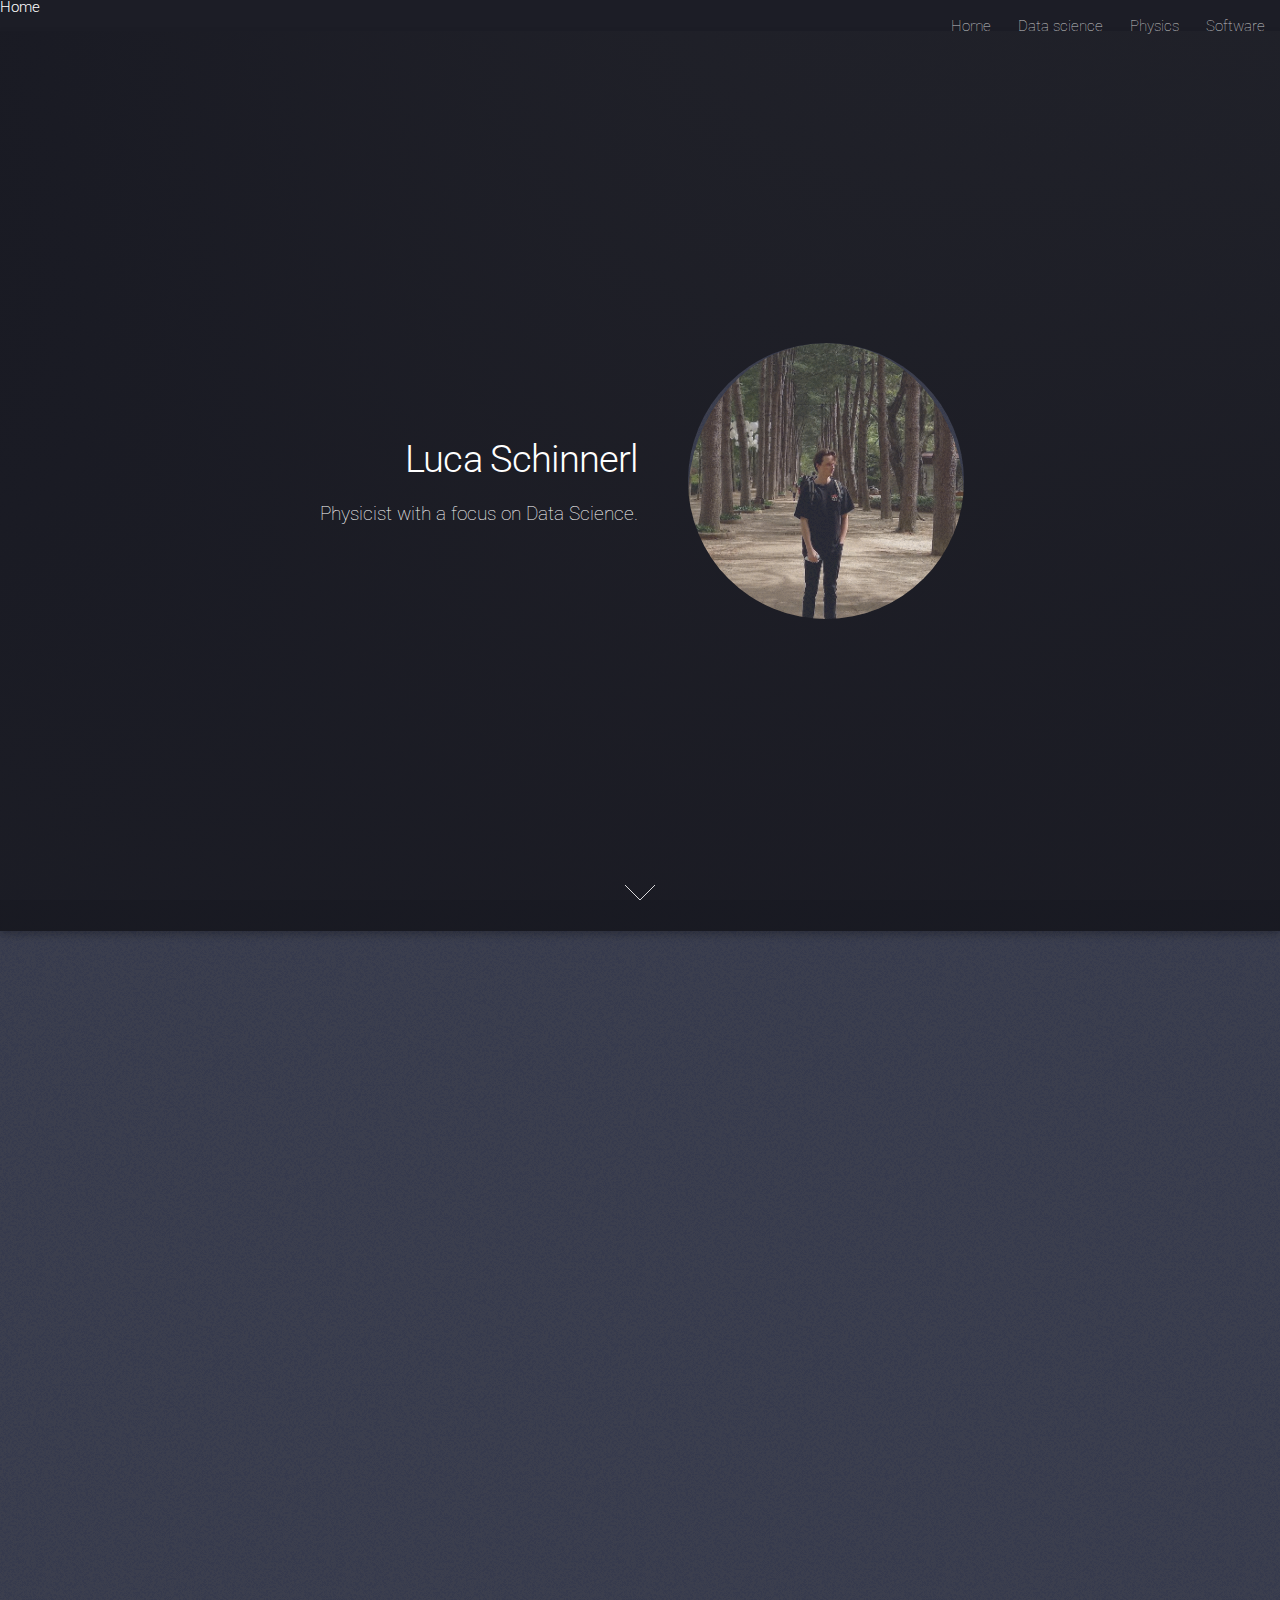
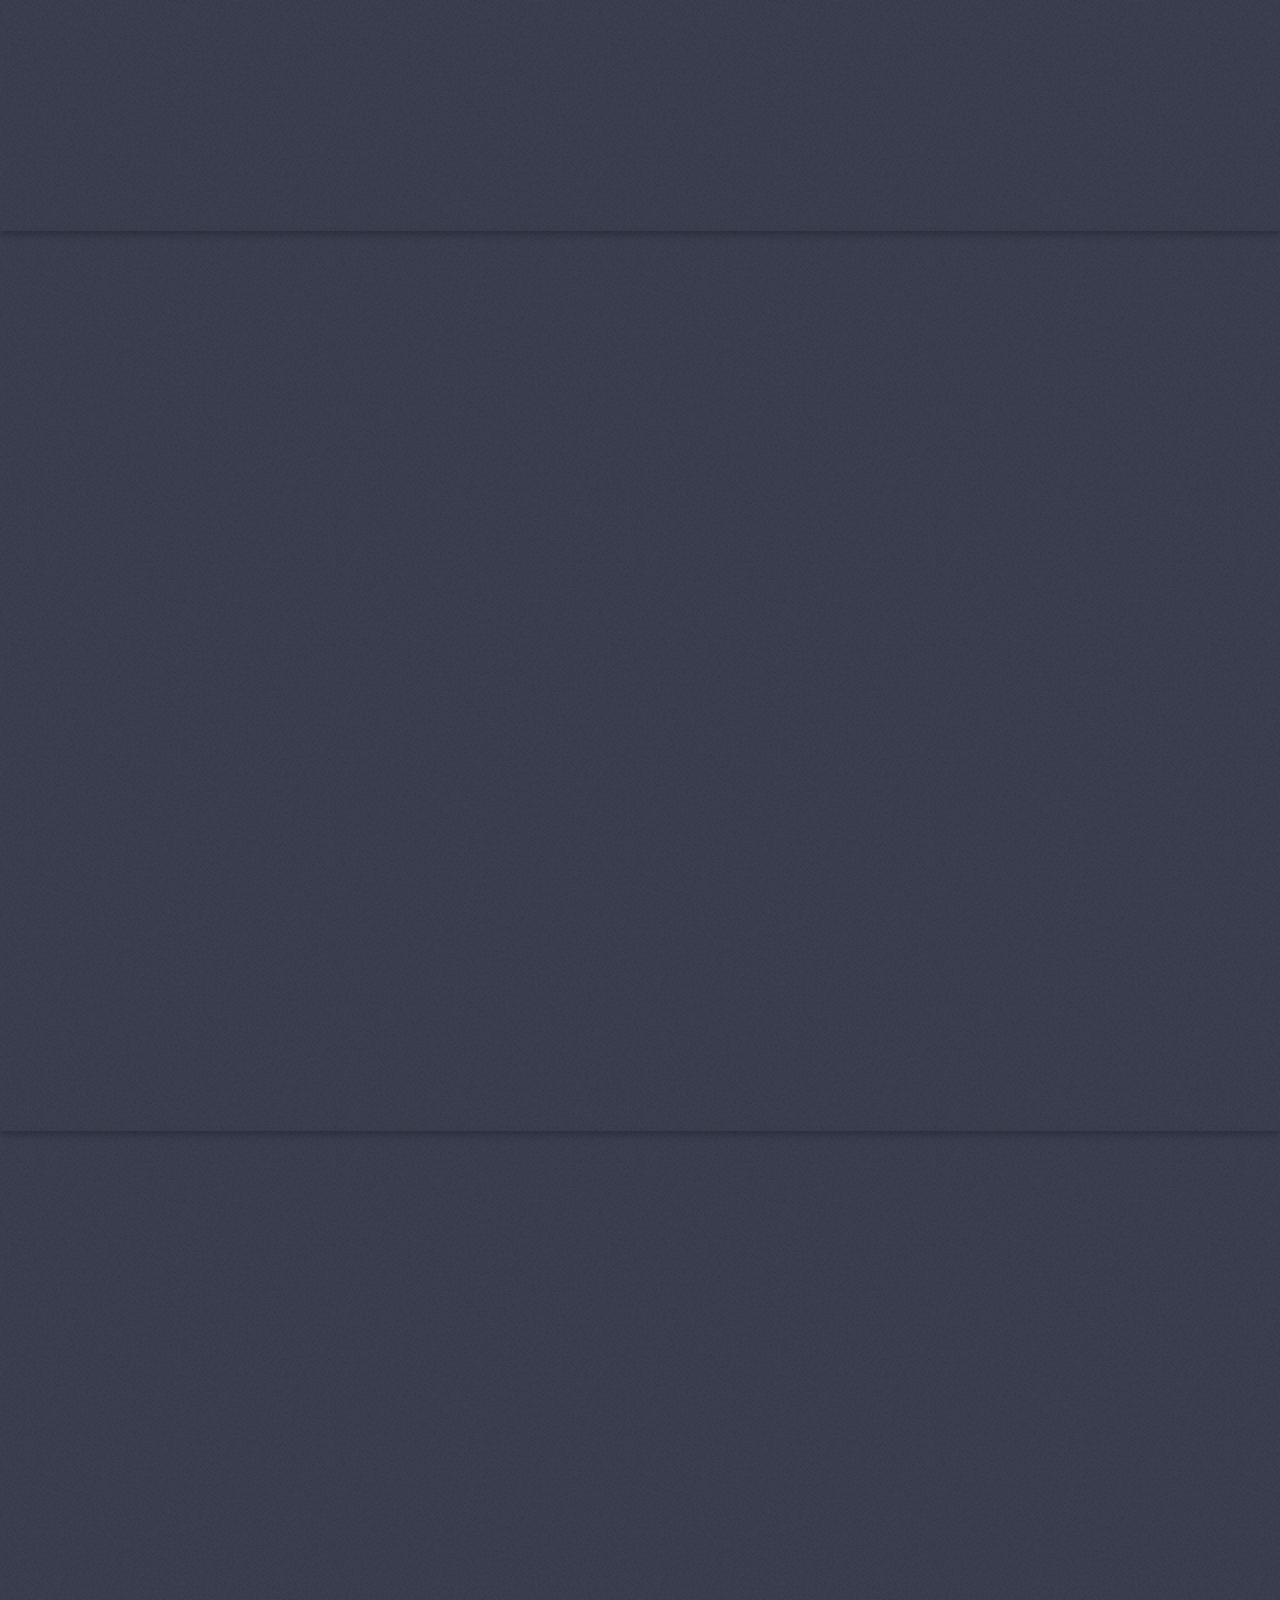
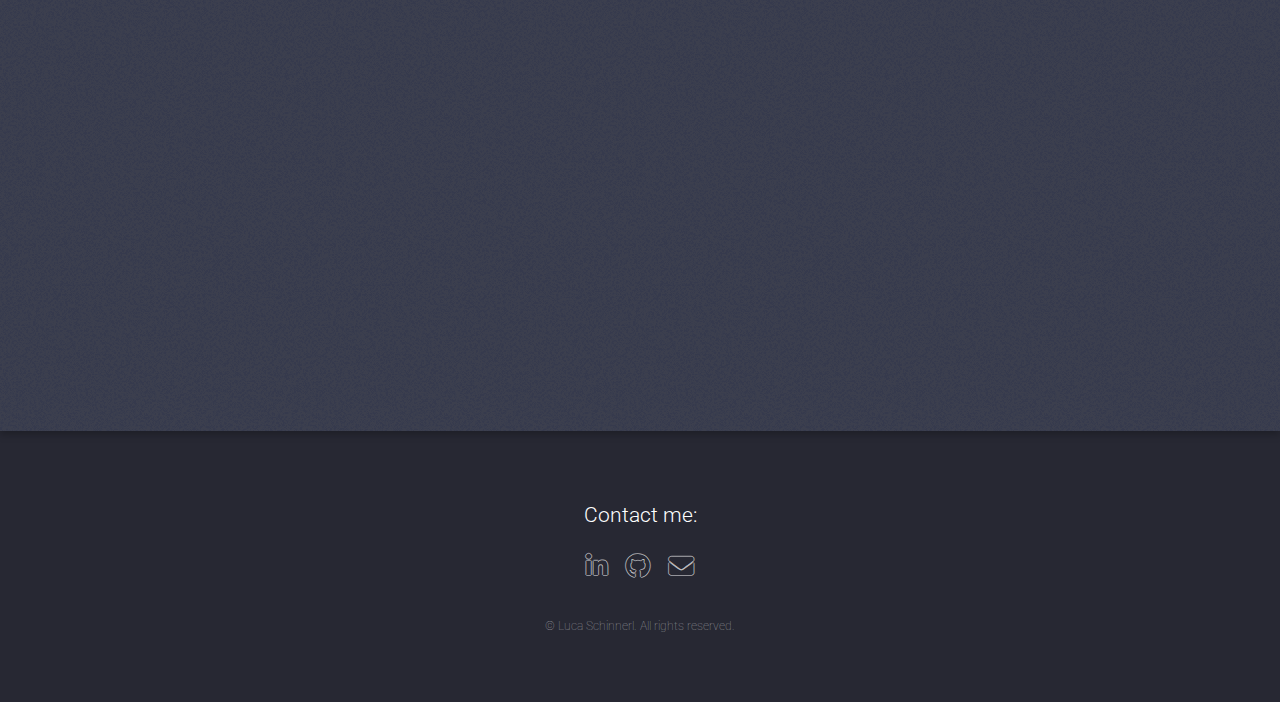
==== index.html @ 98d1851f "deletet form" ====
<!DOCTYPE HTML>
<!--
	Landed by HTML5 UP
	html5up.net | @ajlkn
	Free for personal and commercial use under the CCA 3.0 license (html5up.net/license)
-->
<html>
	<head>
		<title>Luca Schinnerl</title>
		<meta charset="utf-8" />
		<meta name="viewport" content="width=device-width, initial-scale=1, user-scalable=no" />
		<link rel="stylesheet" href="assets/css/main.css" />
		<noscript><link rel="stylesheet" href="assets/css/noscript.css" /></noscript>
		<link rel="icon" href="images/tablogo.png">
		<h1><a href="#" id="logo">Home</a></h1>
	</head>
	<body class="is-preload landing">
		<div id="page-wrapper">

			<!-- Header -->
				<header id="header">
					<nav id="nav">
						<ul>
							<li><a href="index.html">Home</a></li>
							<li><a href="datascience.html">Data science</a></li>
							<li><a href="Physics.html">Physics</a></li>
							<li><a href="Software.html">Software</a></li>


						</ul>
					</nav>
				</header>

			<!-- Banner -->
				<section id="banner">
					<div class="content">
						<header>
							<h2>Luca Schinnerl</h2>
							<p>Physicist with a focus on Data Science.</p>
						</header>
						<span class="image"><img src="images/pic01.jpg" alt="" /></span>
					</div>
					<a href="#one" class="goto-next scrolly">Next</a>
				</section>

			<!-- One -->
				<section id="one" class="spotlight style1 bottom">
					<span class="image fit main"><img src="images/pic02.jpg" alt="" /></span>
					<div class="content">
						<div class="container">
							<div class="row">
								<div class="col-4 col-12-medium">
									<header>
										<h2>Data science</h2>
										<p>Projects completed in data science and data analysis</p>
										
										<ul class="actions">
										<li><a href="datascience.html" class="button">Learn More</a></li>
										</ul>
									</header>
								</div>
								<div class="col-4 col-12-medium">
									<p>My interested in data science began in my final year of my bachelors degree.
										Through the Erasmus+ scholarshop I had the opportunity to visit the Catholic University of Leuven. Here I was introduced to Monte Carlo Simulations and its applications to statistical physics.
										Additionally, I studied applications of machine learning to solve equations in quantum many body problems.
										I deepened my knowledge in the application of artificall intellgence in the insurance sector while working for KPMG.



									</p>
								</div>
								<div class="col-4 col-12-medium">
									<p>
										I am currently studying as a graduate student in physics. Data science is a major part of my research. 
										Here I have explored applications of machine learning in fundamental physics.
										Through the LMUexchange scholarship I studied data science and analytics in South Korea, with a focus on deep learning.
										Finally, I am currently working on my thesis at the Belle II experiment, a particle physics experiment designed to study the properties of B mesons. 
										Here I employ machine learning techniques to find ultra rare events.

									</p>
									
								</div>
							</div>
						</div>
					</div>
					<a href="#two" class="goto-next scrolly">Next</a>
				</section>

			<!-- Two -->
				<section id="two" class="spotlight style2 right">
					<span class="image fit main"><img src="images/pic03.jpg" alt="" /></span>
					<div class="content">
						<header>
							<h2>Physics</h2>
							<p>Knowledge and specialisations</p>
						</header>
						<ul class="actions">
							<li><a href="Physics.html" class="button">Learn More</a></li>
						</ul>
							<p>
								I started studying physics in 2016. Only in my third year I was able to specialise in theoretical 
								
								and computatoinal physics. 
								
								For my bachelors thesis I completed some research in Quantum Field Theory. 
								This gave me a good foundation to specialise in particale physics in my graduate studies. 
								Currently I am investigating events that were measured at the Belle II experiment that might lead to new physics beyond 
								the established standard model of today.

							</p>

					</div>
					<a href="#three" class="goto-next scrolly">Next</a>
				</section>

			<!-- Three -->
				<section id="three" class="spotlight style3 left">
					<span class="image fit main bottom"><img src="images/pic04.jpg" alt="" /></span>
					<div class="content">
						<header>
							<h2>Software development</h2>
							<p>Some small software projects.</p>
						</header>
						<ul class="actions">
							<li><a href="#" class="button">Learn More</a></li>
						</ul>
						<p>
						Living in Korea, both of my roomates were computer science students. 
						Talking to them about their experiences, I understood how important it is to be able to program in multiple different languages
						and that there are major benefits in understanding how exactly these work. 
						To help me better make sense of this, I decided to complete a few smaller projects in with a variety of programming languages.
						I have also switched from using Mac OS as my main operating system to Arch Linux. 
						This helped a tremendous amount in giving me a picture of how a operating systems actually works.
						</p>

					</div>
					<a href="#four" class="goto-next scrolly">Next</a>
				</section>

	

			<!-- Footer -->
				<footer id="footer">
					<h3>Contact me:</h3>
					<ul class="icons">
						<li><a href="https://www.linkedin.com/in/luca-schinnerl" class="icon brands alt fa-linkedin-in"><span class="label">LinkedIn</span></a></li>
						<li><a href="https://github.com/LucaSchinnerl" class="icon brands alt fa-github"><span class="label">GitHub</span></a></li>
						<li><a href="mailto:schinnerl.luca@gmail.com" class="icon solid alt fa-envelope"><span class="label">Email</span></a></li>
					</ul>
					<ul class="copyright">
						<li>&copy; Luca Schinnerl. All rights reserved.</li>
					</ul>
				</footer>

		</div>

		<!-- Scripts -->
			<script src="assets/js/jquery.min.js"></script>
			<script src="assets/js/jquery.scrolly.min.js"></script>
			<script src="assets/js/jquery.dropotron.min.js"></script>
			<script src="assets/js/jquery.scrollex.min.js"></script>
			<script src="assets/js/browser.min.js"></script>
			<script src="assets/js/breakpoints.min.js"></script>
			<script src="assets/js/util.js"></script>
			<script src="assets/js/main.js"></script>

	</body>
</html>
---- assets/css/main.css ----
@import url("fontawesome-all.min.css");
@import url("https://fonts.googleapis.com/css?family=Roboto:100,300,100italic,300italic");

/*
	Landed by HTML5 UP
	html5up.net | @ajlkn
	Free for personal and commercial use under the CCA 3.0 license (html5up.net/license)
*/

html, body, div, span, applet, object,
iframe, h1, h2, h3, h4, h5, h6, p, blockquote,
pre, a, abbr, acronym, address, big, cite,
code, del, dfn, em, img, ins, kbd, q, s, samp,
small, strike, strong, sub, sup, tt, var, b,
u, i, center, dl, dt, dd, ol, ul, li, fieldset,
form, label, legend, table, caption, tbody,
tfoot, thead, tr, th, td, article, aside,
canvas, details, embed, figure, figcaption,
footer, header, hgroup, menu, nav, output, ruby,
section, summary, time, mark, audio, video {
	margin: 0;
	padding: 0;
	border: 0;
	font-size: 100%;
	font: inherit;
	vertical-align: baseline;}

article, aside, details, figcaption, figure,
footer, header, hgroup, menu, nav, section {
	display: block;}

body {
	line-height: 1;
}

ol, ul {
	list-style: none;
}

blockquote, q {
	quotes: none;
}

	blockquote:before, blockquote:after, q:before, q:after {
		content: '';
		content: none;
	}

table {
	border-collapse: collapse;
	border-spacing: 0;
}

body {
	-webkit-text-size-adjust: none;
}

mark {
	background-color: transparent;
	color: inherit;
}

input::-moz-focus-inner {
	border: 0;
	padding: 0;
}

input, select, textarea {
	-moz-appearance: none;
	-webkit-appearance: none;
	-ms-appearance: none;
	appearance: none;
}

/* Basic */

	html {
		box-sizing: border-box;
	}

	*, *:before, *:after {
		box-sizing: inherit;
	}

	html, body {
		background: #1c1d26;
	}

	body.is-preload *, body.is-preload *:before, body.is-preload *:after {
		-moz-animation: none !important;
		-webkit-animation: none !important;
		-ms-animation: none !important;
		animation: none !important;
		-moz-transition: none !important;
		-webkit-transition: none !important;
		-ms-transition: none !important;
		transition: none !important;
	}

	body, input, select, textarea {
		color: rgba(255, 255, 255, 0.75);
		font-family: "Roboto", Helvetica, sans-serif;
		font-size: 15pt;
		font-weight: 100;
		line-height: 1.75em;
	}

	a {
		-moz-transition: border-color 0.2s ease-in-out, color 0.2s ease-in-out;
		-webkit-transition: border-color 0.2s ease-in-out, color 0.2s ease-in-out;
		-ms-transition: border-color 0.2s ease-in-out, color 0.2s ease-in-out;
		transition: border-color 0.2s ease-in-out, color 0.2s ease-in-out;
		border-bottom: dotted 1px;
		color: #e44c65;
		text-decoration: none;
	}

		a:hover {
			color: #e44c65 !important;
			border-bottom-color: transparent;
		}

	strong, b {
		color: #ffffff;
		font-weight: 300;
	}

	em, i {
		font-style: italic;
	}

	p {
		margin: 0 0 2em 0;
	}

	h1, h2, h3, h4, h5, h6 {
		color: #ffffff;
		font-weight: 300;
		line-height: 1em;
		margin: 0 0 1em 0;
	}

		h1 a, h2 a, h3 a, h4 a, h5 a, h6 a {
			color: inherit;
			border: 0;
		}

	h2 {
		font-size: 2em;
		line-height: 1.5em;
		letter-spacing: -0.025em;
	}

	h3 {
		font-size: 1.35em;
		line-height: 1.5em;
	}

	h4 {
		font-size: 1.1em;
		line-height: 1.5em;
	}

	h5 {
		font-size: 0.9em;
		line-height: 1.5em;
	}

	h6 {
		font-size: 0.7em;
		line-height: 1.5em;
	}

	sub {
		font-size: 0.8em;
		position: relative;
		top: 0.5em;
	}

	sup {
		font-size: 0.8em;
		position: relative;
		top: -0.5em;
	}

	hr {
		border: 0;
		border-bottom: solid 1px rgba(255, 255, 255, 0.3);
		margin: 3em 0;
	}

		hr.major {
			margin: 4em 0;
		}

	blockquote {
		border-left: solid 4px rgba(255, 255, 255, 0.3);
		font-style: italic;
		margin: 0 0 2em 0;
		padding: 0.5em 0 0.5em 2em;
	}

	code {
		background: rgba(255, 255, 255, 0.075);
		border-radius: 4px;
		font-family: "Courier New", monospace;
		font-size: 0.9em;
		margin: 0 0.25em;
		padding: 0.25em 0.65em;
	}

	pre {
		-webkit-overflow-scrolling: touch;
		font-family: "Courier New", monospace;
		font-size: 0.9em;
		margin: 0 0 2em 0;
	}

		pre code {
			display: block;
			line-height: 1.75em;
			padding: 1em 1.5em;
			overflow-x: auto;
		}

	.align-left {
		text-align: left;
	}

	.align-center {
		text-align: center;
	}

	.align-right {
		text-align: right;
	}

/* Loader */

	@-moz-keyframes spinner-show {
		0% {
			opacity: 0;
		}

		100% {
			opacity: 1;
		}
	}

	@-webkit-keyframes spinner-show {
		0% {
			opacity: 0;
		}

		100% {
			opacity: 1;
		}
	}

	@-ms-keyframes spinner-show {
		0% {
			opacity: 0;
		}

		100% {
			opacity: 1;
		}
	}

	@keyframes spinner-show {
		0% {
			opacity: 0;
		}

		100% {
			opacity: 1;
		}
	}

	@-moz-keyframes spinner-hide {
		0% {
			color: rgba(255, 255, 255, 0.15);
			z-index: 100001;
			-moz-transform: scale(1) rotate(0deg);
			-webkit-transform: scale(1) rotate(0deg);
			-ms-transform: scale(1) rotate(0deg);
			transform: scale(1) rotate(0deg);
		}

		99% {
			color: #1c1d26;
			z-index: 100001;
			-moz-transform: scale(0.5) rotate(360deg);
			-webkit-transform: scale(0.5) rotate(360deg);
			-ms-transform: scale(0.5) rotate(360deg);
			transform: scale(0.5) rotate(360deg);
		}

		100% {
			color: #1c1d26;
			z-index: -1;
			-moz-transform: scale(0.5) rotate(360deg);
			-webkit-transform: scale(0.5) rotate(360deg);
			-ms-transform: scale(0.5) rotate(360deg);
			transform: scale(0.5) rotate(360deg);
		}
	}

	@-webkit-keyframes spinner-hide {
		0% {
			color: rgba(255, 255, 255, 0.15);
			z-index: 100001;
			-moz-transform: scale(1) rotate(0deg);
			-webkit-transform: scale(1) rotate(0deg);
			-ms-transform: scale(1) rotate(0deg);
			transform: scale(1) rotate(0deg);
		}

		99% {
			color: #1c1d26;
			z-index: 100001;
			-moz-transform: scale(0.5) rotate(360deg);
			-webkit-transform: scale(0.5) rotate(360deg);
			-ms-transform: scale(0.5) rotate(360deg);
			transform: scale(0.5) rotate(360deg);
		}

		100% {
			color: #1c1d26;
			z-index: -1;
			-moz-transform: scale(0.5) rotate(360deg);
			-webkit-transform: scale(0.5) rotate(360deg);
			-ms-transform: scale(0.5) rotate(360deg);
			transform: scale(0.5) rotate(360deg);
		}
	}

	@-ms-keyframes spinner-hide {
		0% {
			color: rgba(255, 255, 255, 0.15);
			z-index: 100001;
			-moz-transform: scale(1) rotate(0deg);
			-webkit-transform: scale(1) rotate(0deg);
			-ms-transform: scale(1) rotate(0deg);
			transform: scale(1) rotate(0deg);
		}

		99% {
			color: #1c1d26;
			z-index: 100001;
			-moz-transform: scale(0.5) rotate(360deg);
			-webkit-transform: scale(0.5) rotate(360deg);
			-ms-transform: scale(0.5) rotate(360deg);
			transform: scale(0.5) rotate(360deg);
		}

		100% {
			color: #1c1d26;
			z-index: -1;
			-moz-transform: scale(0.5) rotate(360deg);
			-webkit-transform: scale(0.5) rotate(360deg);
			-ms-transform: scale(0.5) rotate(360deg);
			transform: scale(0.5) rotate(360deg);
		}
	}

	@keyframes spinner-hide {
		0% {
			color: rgba(255, 255, 255, 0.15);
			z-index: 100001;
			-moz-transform: scale(1) rotate(0deg);
			-webkit-transform: scale(1) rotate(0deg);
			-ms-transform: scale(1) rotate(0deg);
			transform: scale(1) rotate(0deg);
		}

		99% {
			color: #1c1d26;
			z-index: 100001;
			-moz-transform: scale(0.5) rotate(360deg);
			-webkit-transform: scale(0.5) rotate(360deg);
			-ms-transform: scale(0.5) rotate(360deg);
			transform: scale(0.5) rotate(360deg);
		}

		100% {
			color: #1c1d26;
			z-index: -1;
			-moz-transform: scale(0.5) rotate(360deg);
			-webkit-transform: scale(0.5) rotate(360deg);
			-ms-transform: scale(0.5) rotate(360deg);
			transform: scale(0.5) rotate(360deg);
		}
	}

	@-moz-keyframes spinner-rotate {
		0% {
			-moz-transform: scale(1) rotate(0deg);
			-webkit-transform: scale(1) rotate(0deg);
			-ms-transform: scale(1) rotate(0deg);
			transform: scale(1) rotate(0deg);
		}

		100% {
			-moz-transform: scale(1) rotate(360deg);
			-webkit-transform: scale(1) rotate(360deg);
			-ms-transform: scale(1) rotate(360deg);
			transform: scale(1) rotate(360deg);
		}
	}

	@-webkit-keyframes spinner-rotate {
		0% {
			-moz-transform: scale(1) rotate(0deg);
			-webkit-transform: scale(1) rotate(0deg);
			-ms-transform: scale(1) rotate(0deg);
			transform: scale(1) rotate(0deg);
		}

		100% {
			-moz-transform: scale(1) rotate(360deg);
			-webkit-transform: scale(1) rotate(360deg);
			-ms-transform: scale(1) rotate(360deg);
			transform: scale(1) rotate(360deg);
		}
	}

	@-ms-keyframes spinner-rotate {
		0% {
			-moz-transform: scale(1) rotate(0deg);
			-webkit-transform: scale(1) rotate(0deg);
			-ms-transform: scale(1) rotate(0deg);
			transform: scale(1) rotate(0deg);
		}

		100% {
			-moz-transform: scale(1) rotate(360deg);
			-webkit-transform: scale(1) rotate(360deg);
			-ms-transform: scale(1) rotate(360deg);
			transform: scale(1) rotate(360deg);
		}
	}

	@keyframes spinner-rotate {
		0% {
			-moz-transform: scale(1) rotate(0deg);
			-webkit-transform: scale(1) rotate(0deg);
			-ms-transform: scale(1) rotate(0deg);
			transform: scale(1) rotate(0deg);
		}

		100% {
			-moz-transform: scale(1) rotate(360deg);
			-webkit-transform: scale(1) rotate(360deg);
			-ms-transform: scale(1) rotate(360deg);
			transform: scale(1) rotate(360deg);
		}
	}

	@-moz-keyframes overlay-hide {
		0% {
			opacity: 1;
			z-index: 100000;
		}

		15% {
			opacity: 1;
			z-index: 100000;
		}

		99% {
			opacity: 0;
			z-index: 100000;
		}

		100% {
			opacity: 0;
			z-index: -1;
		}
	}

	@-webkit-keyframes overlay-hide {
		0% {
			opacity: 1;
			z-index: 100000;
		}

		15% {
			opacity: 1;
			z-index: 100000;
		}

		99% {
			opacity: 0;
			z-index: 100000;
		}

		100% {
			opacity: 0;
			z-index: -1;
		}
	}

	@-ms-keyframes overlay-hide {
		0% {
			opacity: 1;
			z-index: 100000;
		}

		15% {
			opacity: 1;
			z-index: 100000;
		}

		99% {
			opacity: 0;
			z-index: 100000;
		}

		100% {
			opacity: 0;
			z-index: -1;
		}
	}

	@keyframes overlay-hide {
		0% {
			opacity: 1;
			z-index: 100000;
		}

		15% {
			opacity: 1;
			z-index: 100000;
		}

		99% {
			opacity: 0;
			z-index: 100000;
		}

		100% {
			opacity: 0;
			z-index: -1;
		}
	}

	body.landing {
		text-decoration: none;
	}

		body.landing:before {
			-moz-osx-font-smoothing: grayscale;
			-webkit-font-smoothing: antialiased;
			display: inline-block;
			font-style: normal;
			font-variant: normal;
			text-rendering: auto;
			line-height: 1;
			text-transform: none !important;
			font-family: 'Font Awesome 5 Free';
			font-weight: 900;
		}

		body.landing:before {
			-moz-animation: spinner-show 1.5s 1 0.25s ease forwards, spinner-hide 0.25s ease-in-out forwards !important;
			-webkit-animation: spinner-show 1.5s 1 0.25s ease forwards, spinner-hide 0.25s ease-in-out forwards !important;
			-ms-animation: spinner-show 1.5s 1 0.25s ease forwards, spinner-hide 0.25s ease-in-out forwards !important;
			animation: spinner-show 1.5s 1 0.25s ease forwards, spinner-hide 0.25s ease-in-out forwards !important;
			-moz-transform-origin: 50% 50%;
			-webkit-transform-origin: 50% 50%;
			-ms-transform-origin: 50% 50%;
			transform-origin: 50% 50%;
			color: rgba(255, 255, 255, 0.15);
			content: '\f1ce';
			cursor: default;
			display: block;
			font-size: 2em;
			height: 2em;
			left: 50%;
			line-height: 2em;
			margin: -1em 0 0 -1em;
			opacity: 0;
			position: fixed;
			text-align: center;
			top: 50%;
			width: 2em;
			z-index: -1;
		}

		body.landing:after {
			-moz-animation: overlay-hide 1.5s ease-in forwards !important;
			-webkit-animation: overlay-hide 1.5s ease-in forwards !important;
			-ms-animation: overlay-hide 1.5s ease-in forwards !important;
			animation: overlay-hide 1.5s ease-in forwards !important;
			background: #1c1d26;
			content: '';
			display: block;
			height: 100%;
			left: 0;
			opacity: 0;
			position: fixed;
			top: 0;
			width: 100%;
			z-index: -1;
		}

		body.landing.is-preload:before {
			-moz-animation: spinner-show 1.5s 1 0.25s ease forwards, spinner-rotate 0.75s infinite linear !important;
			-webkit-animation: spinner-show 1.5s 1 0.25s ease forwards, spinner-rotate 0.75s infinite linear !important;
			-ms-animation: spinner-show 1.5s 1 0.25s ease forwards, spinner-rotate 0.75s infinite linear !important;
			animation: spinner-show 1.5s 1 0.25s ease forwards, spinner-rotate 0.75s infinite linear !important;
			z-index: 100001;
		}

		body.landing.is-preload:after {
			-moz-animation: none !important;
			-webkit-animation: none !important;
			-ms-animation: none !important;
			animation: none !important;
			opacity: 1;
			z-index: 100000;
		}

	@media (-webkit-min-device-pixel-ratio: 2) {

		body.landing:before {
			line-height: 2.025em;
		}

	}

/* Container */

	.container {
		margin: 0 auto;
		max-width: calc(100% - 4em);
		width: 70em;
	}

		.container.xsmall {
			width: 17.5em;
		}

		.container.small {
			width: 35em;
		}

		.container.medium {
			width: 52.5em;
		}

		.container.large {
			width: 87.5em;
		}

		.container.xlarge {
			width: 105em;
		}

		.container.max {
			width: 100%;
		}

		@media screen and (max-width: 1280px) {

			.container {
				width: 90%;
				max-width: 100%;
			}

		}

		@media screen and (max-width: 980px) {

			.container {
				width: 100% !important;
			}

		}

/* Row */

	.row {
		display: flex;
		flex-wrap: wrap;
		box-sizing: border-box;
		align-items: stretch;
	}

		.row > * {
			box-sizing: border-box;
		}

		.row.gtr-uniform > * > :last-child {
			margin-bottom: 0;
		}

		.row.aln-left {
			justify-content: flex-start;
		}

		.row.aln-center {
			justify-content: center;
		}

		.row.aln-right {
			justify-content: flex-end;
		}

		.row.aln-top {
			align-items: flex-start;
		}

		.row.aln-middle {
			align-items: center;
		}

		.row.aln-bottom {
			align-items: flex-end;
		}

		.row > .imp {
			order: -1;
		}

		.row > .col-1 {
			width: 8.33333%;
		}

		.row > .off-1 {
			margin-left: 8.33333%;
		}

		.row > .col-2 {
			width: 16.66667%;
		}

		.row > .off-2 {
			margin-left: 16.66667%;
		}

		.row > .col-3 {
			width: 25%;
		}

		.row > .off-3 {
			margin-left: 25%;
		}

		.row > .col-4 {
			width: 33.33333%;
		}

		.row > .off-4 {
			margin-left: 33.33333%;
		}

		.row > .col-5 {
			width: 41.66667%;
		}

		.row > .off-5 {
			margin-left: 41.66667%;
		}

		.row > .col-6 {
			width: 50%;
		}

		.row > .off-6 {
			margin-left: 50%;
		}

		.row > .col-7 {
			width: 58.33333%;
		}

		.row > .off-7 {
			margin-left: 58.33333%;
		}

		.row > .col-8 {
			width: 66.66667%;
		}

		.row > .off-8 {
			margin-left: 66.66667%;
		}

		.row > .col-9 {
			width: 75%;
		}

		.row > .off-9 {
			margin-left: 75%;
		}

		.row > .col-10 {
			width: 83.33333%;
		}

		.row > .off-10 {
			margin-left: 83.33333%;
		}

		.row > .col-11 {
			width: 91.66667%;
		}

		.row > .off-11 {
			margin-left: 91.66667%;
		}

		.row > .col-12 {
			width: 100%;
		}

		.row > .off-12 {
			margin-left: 100%;
		}

		.row.gtr-0 {
			margin-top: 0;
			margin-left: 0em;
		}

			.row.gtr-0 > * {
				padding: 0 0 0 0em;
			}

			.row.gtr-0.gtr-uniform {
				margin-top: 0em;
			}

				.row.gtr-0.gtr-uniform > * {
					padding-top: 0em;
				}

		.row.gtr-25 {
			margin-top: 0;
			margin-left: -0.625em;
		}

			.row.gtr-25 > * {
				padding: 0 0 0 0.625em;
			}

			.row.gtr-25.gtr-uniform {
				margin-top: -0.625em;
			}

				.row.gtr-25.gtr-uniform > * {
					padding-top: 0.625em;
				}

		.row.gtr-50 {
			margin-top: 0;
			margin-left: -1.25em;
		}

			.row.gtr-50 > * {
				padding: 0 0 0 1.25em;
			}

			.row.gtr-50.gtr-uniform {
				margin-top: -1.25em;
			}

				.row.gtr-50.gtr-uniform > * {
					padding-top: 1.25em;
				}

		.row {
			margin-top: 0;
			margin-left: -2.5em;
		}

			.row > * {
				padding: 0 0 0 2.5em;
			}

			.row.gtr-uniform {
				margin-top: -2.5em;
			}

				.row.gtr-uniform > * {
					padding-top: 2.5em;
				}

		.row.gtr-150 {
			margin-top: 0;
			margin-left: -3.75em;
		}

			.row.gtr-150 > * {
				padding: 0 0 0 3.75em;
			}

			.row.gtr-150.gtr-uniform {
				margin-top: -3.75em;
			}

				.row.gtr-150.gtr-uniform > * {
					padding-top: 3.75em;
				}

		.row.gtr-200 {
			margin-top: 0;
			margin-left: -5em;
		}

			.row.gtr-200 > * {
				padding: 0 0 0 5em;
			}

			.row.gtr-200.gtr-uniform {
				margin-top: -5em;
			}

				.row.gtr-200.gtr-uniform > * {
					padding-top: 5em;
				}

		@media screen and (max-width: 1680px) {

			.row {
				display: flex;
				flex-wrap: wrap;
				box-sizing: border-box;
				align-items: stretch;
			}

				.row > * {
					box-sizing: border-box;
				}

				.row.gtr-uniform > * > :last-child {
					margin-bottom: 0;
				}

				.row.aln-left {
					justify-content: flex-start;
				}

				.row.aln-center {
					justify-content: center;
				}

				.row.aln-right {
					justify-content: flex-end;
				}

				.row.aln-top {
					align-items: flex-start;
				}

				.row.aln-middle {
					align-items: center;
				}

				.row.aln-bottom {
					align-items: flex-end;
				}

				.row > .imp-xlarge {
					order: -1;
				}

				.row > .col-1-xlarge {
					width: 8.33333%;
				}

				.row > .off-1-xlarge {
					margin-left: 8.33333%;
				}

				.row > .col-2-xlarge {
					width: 16.66667%;
				}

				.row > .off-2-xlarge {
					margin-left: 16.66667%;
				}

				.row > .col-3-xlarge {
					width: 25%;
				}

				.row > .off-3-xlarge {
					margin-left: 25%;
				}

				.row > .col-4-xlarge {
					width: 33.33333%;
				}

				.row > .off-4-xlarge {
					margin-left: 33.33333%;
				}

				.row > .col-5-xlarge {
					width: 41.66667%;
				}

				.row > .off-5-xlarge {
					margin-left: 41.66667%;
				}

				.row > .col-6-xlarge {
					width: 50%;
				}

				.row > .off-6-xlarge {
					margin-left: 50%;
				}

				.row > .col-7-xlarge {
					width: 58.33333%;
				}

				.row > .off-7-xlarge {
					margin-left: 58.33333%;
				}

				.row > .col-8-xlarge {
					width: 66.66667%;
				}

				.row > .off-8-xlarge {
					margin-left: 66.66667%;
				}

				.row > .col-9-xlarge {
					width: 75%;
				}

				.row > .off-9-xlarge {
					margin-left: 75%;
				}

				.row > .col-10-xlarge {
					width: 83.33333%;
				}

				.row > .off-10-xlarge {
					margin-left: 83.33333%;
				}

				.row > .col-11-xlarge {
					width: 91.66667%;
				}

				.row > .off-11-xlarge {
					margin-left: 91.66667%;
				}

				.row > .col-12-xlarge {
					width: 100%;
				}

				.row > .off-12-xlarge {
					margin-left: 100%;
				}

				.row.gtr-0 {
					margin-top: 0;
					margin-left: 0em;
				}

					.row.gtr-0 > * {
						padding: 0 0 0 0em;
					}

					.row.gtr-0.gtr-uniform {
						margin-top: 0em;
					}

						.row.gtr-0.gtr-uniform > * {
							padding-top: 0em;
						}

				.row.gtr-25 {
					margin-top: 0;
					margin-left: -0.625em;
				}

					.row.gtr-25 > * {
						padding: 0 0 0 0.625em;
					}

					.row.gtr-25.gtr-uniform {
						margin-top: -0.625em;
					}

						.row.gtr-25.gtr-uniform > * {
							padding-top: 0.625em;
						}

				.row.gtr-50 {
					margin-top: 0;
					margin-left: -1.25em;
				}

					.row.gtr-50 > * {
						padding: 0 0 0 1.25em;
					}

					.row.gtr-50.gtr-uniform {
						margin-top: -1.25em;
					}

						.row.gtr-50.gtr-uniform > * {
							padding-top: 1.25em;
						}

				.row {
					margin-top: 0;
					margin-left: -2.5em;
				}

					.row > * {
						padding: 0 0 0 2.5em;
					}

					.row.gtr-uniform {
						margin-top: -2.5em;
					}

						.row.gtr-uniform > * {
							padding-top: 2.5em;
						}

				.row.gtr-150 {
					margin-top: 0;
					margin-left: -3.75em;
				}

					.row.gtr-150 > * {
						padding: 0 0 0 3.75em;
					}

					.row.gtr-150.gtr-uniform {
						margin-top: -3.75em;
					}

						.row.gtr-150.gtr-uniform > * {
							padding-top: 3.75em;
						}

				.row.gtr-200 {
					margin-top: 0;
					margin-left: -5em;
				}

					.row.gtr-200 > * {
						padding: 0 0 0 5em;
					}

					.row.gtr-200.gtr-uniform {
						margin-top: -5em;
					}

						.row.gtr-200.gtr-uniform > * {
							padding-top: 5em;
						}

		}

		@media screen and (max-width: 1280px) {

			.row {
				display: flex;
				flex-wrap: wrap;
				box-sizing: border-box;
				align-items: stretch;
			}

				.row > * {
					box-sizing: border-box;
				}

				.row.gtr-uniform > * > :last-child {
					margin-bottom: 0;
				}

				.row.aln-left {
					justify-content: flex-start;
				}

				.row.aln-center {
					justify-content: center;
				}

				.row.aln-right {
					justify-content: flex-end;
				}

				.row.aln-top {
					align-items: flex-start;
				}

				.row.aln-middle {
					align-items: center;
				}

				.row.aln-bottom {
					align-items: flex-end;
				}

				.row > .imp-large {
					order: -1;
				}

				.row > .col-1-large {
					width: 8.33333%;
				}

				.row > .off-1-large {
					margin-left: 8.33333%;
				}

				.row > .col-2-large {
					width: 16.66667%;
				}

				.row > .off-2-large {
					margin-left: 16.66667%;
				}

				.row > .col-3-large {
					width: 25%;
				}

				.row > .off-3-large {
					margin-left: 25%;
				}

				.row > .col-4-large {
					width: 33.33333%;
				}

				.row > .off-4-large {
					margin-left: 33.33333%;
				}

				.row > .col-5-large {
					width: 41.66667%;
				}

				.row > .off-5-large {
					margin-left: 41.66667%;
				}

				.row > .col-6-large {
					width: 50%;
				}

				.row > .off-6-large {
					margin-left: 50%;
				}

				.row > .col-7-large {
					width: 58.33333%;
				}

				.row > .off-7-large {
					margin-left: 58.33333%;
				}

				.row > .col-8-large {
					width: 66.66667%;
				}

				.row > .off-8-large {
					margin-left: 66.66667%;
				}

				.row > .col-9-large {
					width: 75%;
				}

				.row > .off-9-large {
					margin-left: 75%;
				}

				.row > .col-10-large {
					width: 83.33333%;
				}

				.row > .off-10-large {
					margin-left: 83.33333%;
				}

				.row > .col-11-large {
					width: 91.66667%;
				}

				.row > .off-11-large {
					margin-left: 91.66667%;
				}

				.row > .col-12-large {
					width: 100%;
				}

				.row > .off-12-large {
					margin-left: 100%;
				}

				.row.gtr-0 {
					margin-top: 0;
					margin-left: 0em;
				}

					.row.gtr-0 > * {
						padding: 0 0 0 0em;
					}

					.row.gtr-0.gtr-uniform {
						margin-top: 0em;
					}

						.row.gtr-0.gtr-uniform > * {
							padding-top: 0em;
						}

				.row.gtr-25 {
					margin-top: 0;
					margin-left: -0.625em;
				}

					.row.gtr-25 > * {
						padding: 0 0 0 0.625em;
					}

					.row.gtr-25.gtr-uniform {
						margin-top: -0.625em;
					}

						.row.gtr-25.gtr-uniform > * {
							padding-top: 0.625em;
						}

				.row.gtr-50 {
					margin-top: 0;
					margin-left: -1.25em;
				}

					.row.gtr-50 > * {
						padding: 0 0 0 1.25em;
					}

					.row.gtr-50.gtr-uniform {
						margin-top: -1.25em;
					}

						.row.gtr-50.gtr-uniform > * {
							padding-top: 1.25em;
						}

				.row {
					margin-top: 0;
					margin-left: -2.5em;
				}

					.row > * {
						padding: 0 0 0 2.5em;
					}

					.row.gtr-uniform {
						margin-top: -2.5em;
					}

						.row.gtr-uniform > * {
							padding-top: 2.5em;
						}

				.row.gtr-150 {
					margin-top: 0;
					margin-left: -3.75em;
				}

					.row.gtr-150 > * {
						padding: 0 0 0 3.75em;
					}

					.row.gtr-150.gtr-uniform {
						margin-top: -3.75em;
					}

						.row.gtr-150.gtr-uniform > * {
							padding-top: 3.75em;
						}

				.row.gtr-200 {
					margin-top: 0;
					margin-left: -5em;
				}

					.row.gtr-200 > * {
						padding: 0 0 0 5em;
					}

					.row.gtr-200.gtr-uniform {
						margin-top: -5em;
					}

						.row.gtr-200.gtr-uniform > * {
							padding-top: 5em;
						}

		}

		@media screen and (max-width: 980px) {

			.row {
				display: flex;
				flex-wrap: wrap;
				box-sizing: border-box;
				align-items: stretch;
			}

				.row > * {
					box-sizing: border-box;
				}

				.row.gtr-uniform > * > :last-child {
					margin-bottom: 0;
				}

				.row.aln-left {
					justify-content: flex-start;
				}

				.row.aln-center {
					justify-content: center;
				}

				.row.aln-right {
					justify-content: flex-end;
				}

				.row.aln-top {
					align-items: flex-start;
				}

				.row.aln-middle {
					align-items: center;
				}

				.row.aln-bottom {
					align-items: flex-end;
				}

				.row > .imp-medium {
					order: -1;
				}

				.row > .col-1-medium {
					width: 8.33333%;
				}

				.row > .off-1-medium {
					margin-left: 8.33333%;
				}

				.row > .col-2-medium {
					width: 16.66667%;
				}

				.row > .off-2-medium {
					margin-left: 16.66667%;
				}

				.row > .col-3-medium {
					width: 25%;
				}

				.row > .off-3-medium {
					margin-left: 25%;
				}

				.row > .col-4-medium {
					width: 33.33333%;
				}

				.row > .off-4-medium {
					margin-left: 33.33333%;
				}

				.row > .col-5-medium {
					width: 41.66667%;
				}

				.row > .off-5-medium {
					margin-left: 41.66667%;
				}

				.row > .col-6-medium {
					width: 50%;
				}

				.row > .off-6-medium {
					margin-left: 50%;
				}

				.row > .col-7-medium {
					width: 58.33333%;
				}

				.row > .off-7-medium {
					margin-left: 58.33333%;
				}

				.row > .col-8-medium {
					width: 66.66667%;
				}

				.row > .off-8-medium {
					margin-left: 66.66667%;
				}

				.row > .col-9-medium {
					width: 75%;
				}

				.row > .off-9-medium {
					margin-left: 75%;
				}

				.row > .col-10-medium {
					width: 83.33333%;
				}

				.row > .off-10-medium {
					margin-left: 83.33333%;
				}

				.row > .col-11-medium {
					width: 91.66667%;
				}

				.row > .off-11-medium {
					margin-left: 91.66667%;
				}

				.row > .col-12-medium {
					width: 100%;
				}

				.row > .off-12-medium {
					margin-left: 100%;
				}

				.row.gtr-0 {
					margin-top: 0;
					margin-left: 0em;
				}

					.row.gtr-0 > * {
						padding: 0 0 0 0em;
					}

					.row.gtr-0.gtr-uniform {
						margin-top: 0em;
					}

						.row.gtr-0.gtr-uniform > * {
							padding-top: 0em;
						}

				.row.gtr-25 {
					margin-top: 0;
					margin-left: -0.625em;
				}

					.row.gtr-25 > * {
						padding: 0 0 0 0.625em;
					}

					.row.gtr-25.gtr-uniform {
						margin-top: -0.625em;
					}

						.row.gtr-25.gtr-uniform > * {
							padding-top: 0.625em;
						}

				.row.gtr-50 {
					margin-top: 0;
					margin-left: -1.25em;
				}

					.row.gtr-50 > * {
						padding: 0 0 0 1.25em;
					}

					.row.gtr-50.gtr-uniform {
						margin-top: -1.25em;
					}

						.row.gtr-50.gtr-uniform > * {
							padding-top: 1.25em;
						}

				.row {
					margin-top: 0;
					margin-left: -2.5em;
				}

					.row > * {
						padding: 0 0 0 2.5em;
					}

					.row.gtr-uniform {
						margin-top: -2.5em;
					}

						.row.gtr-uniform > * {
							padding-top: 2.5em;
						}

				.row.gtr-150 {
					margin-top: 0;
					margin-left: -3.75em;
				}

					.row.gtr-150 > * {
						padding: 0 0 0 3.75em;
					}

					.row.gtr-150.gtr-uniform {
						margin-top: -3.75em;
					}

						.row.gtr-150.gtr-uniform > * {
							padding-top: 3.75em;
						}

				.row.gtr-200 {
					margin-top: 0;
					margin-left: -5em;
				}

					.row.gtr-200 > * {
						padding: 0 0 0 5em;
					}

					.row.gtr-200.gtr-uniform {
						margin-top: -5em;
					}

						.row.gtr-200.gtr-uniform > * {
							padding-top: 5em;
						}

		}

		@media screen and (max-width: 736px) {

			.row {
				display: flex;
				flex-wrap: wrap;
				box-sizing: border-box;
				align-items: stretch;
			}

				.row > * {
					box-sizing: border-box;
				}

				.row.gtr-uniform > * > :last-child {
					margin-bottom: 0;
				}

				.row.aln-left {
					justify-content: flex-start;
				}

				.row.aln-center {
					justify-content: center;
				}

				.row.aln-right {
					justify-content: flex-end;
				}

				.row.aln-top {
					align-items: flex-start;
				}

				.row.aln-middle {
					align-items: center;
				}

				.row.aln-bottom {
					align-items: flex-end;
				}

				.row > .imp-small {
					order: -1;
				}

				.row > .col-1-small {
					width: 8.33333%;
				}

				.row > .off-1-small {
					margin-left: 8.33333%;
				}

				.row > .col-2-small {
					width: 16.66667%;
				}

				.row > .off-2-small {
					margin-left: 16.66667%;
				}

				.row > .col-3-small {
					width: 25%;
				}

				.row > .off-3-small {
					margin-left: 25%;
				}

				.row > .col-4-small {
					width: 33.33333%;
				}

				.row > .off-4-small {
					margin-left: 33.33333%;
				}

				.row > .col-5-small {
					width: 41.66667%;
				}

				.row > .off-5-small {
					margin-left: 41.66667%;
				}

				.row > .col-6-small {
					width: 50%;
				}

				.row > .off-6-small {
					margin-left: 50%;
				}

				.row > .col-7-small {
					width: 58.33333%;
				}

				.row > .off-7-small {
					margin-left: 58.33333%;
				}

				.row > .col-8-small {
					width: 66.66667%;
				}

				.row > .off-8-small {
					margin-left: 66.66667%;
				}

				.row > .col-9-small {
					width: 75%;
				}

				.row > .off-9-small {
					margin-left: 75%;
				}

				.row > .col-10-small {
					width: 83.33333%;
				}

				.row > .off-10-small {
					margin-left: 83.33333%;
				}

				.row > .col-11-small {
					width: 91.66667%;
				}

				.row > .off-11-small {
					margin-left: 91.66667%;
				}

				.row > .col-12-small {
					width: 100%;
				}

				.row > .off-12-small {
					margin-left: 100%;
				}

				.row.gtr-0 {
					margin-top: 0;
					margin-left: 0em;
				}

					.row.gtr-0 > * {
						padding: 0 0 0 0em;
					}

					.row.gtr-0.gtr-uniform {
						margin-top: 0em;
					}

						.row.gtr-0.gtr-uniform > * {
							padding-top: 0em;
						}

				.row.gtr-25 {
					margin-top: 0;
					margin-left: -0.625em;
				}

					.row.gtr-25 > * {
						padding: 0 0 0 0.625em;
					}

					.row.gtr-25.gtr-uniform {
						margin-top: -0.625em;
					}

						.row.gtr-25.gtr-uniform > * {
							padding-top: 0.625em;
						}

				.row.gtr-50 {
					margin-top: 0;
					margin-left: -1.25em;
				}

					.row.gtr-50 > * {
						padding: 0 0 0 1.25em;
					}

					.row.gtr-50.gtr-uniform {
						margin-top: -1.25em;
					}

						.row.gtr-50.gtr-uniform > * {
							padding-top: 1.25em;
						}

				.row {
					margin-top: 0;
					margin-left: -2.5em;
				}

					.row > * {
						padding: 0 0 0 2.5em;
					}

					.row.gtr-uniform {
						margin-top: -2.5em;
					}

						.row.gtr-uniform > * {
							padding-top: 2.5em;
						}

				.row.gtr-150 {
					margin-top: 0;
					margin-left: -3.75em;
				}

					.row.gtr-150 > * {
						padding: 0 0 0 3.75em;
					}

					.row.gtr-150.gtr-uniform {
						margin-top: -3.75em;
					}

						.row.gtr-150.gtr-uniform > * {
							padding-top: 3.75em;
						}

				.row.gtr-200 {
					margin-top: 0;
					margin-left: -5em;
				}

					.row.gtr-200 > * {
						padding: 0 0 0 5em;
					}

					.row.gtr-200.gtr-uniform {
						margin-top: -5em;
					}

						.row.gtr-200.gtr-uniform > * {
							padding-top: 5em;
						}

		}

		@media screen and (max-width: 480px) {

			.row {
				display: flex;
				flex-wrap: wrap;
				box-sizing: border-box;
				align-items: stretch;
			}

				.row > * {
					box-sizing: border-box;
				}

				.row.gtr-uniform > * > :last-child {
					margin-bottom: 0;
				}

				.row.aln-left {
					justify-content: flex-start;
				}

				.row.aln-center {
					justify-content: center;
				}

				.row.aln-right {
					justify-content: flex-end;
				}

				.row.aln-top {
					align-items: flex-start;
				}

				.row.aln-middle {
					align-items: center;
				}

				.row.aln-bottom {
					align-items: flex-end;
				}

				.row > .imp-xsmall {
					order: -1;
				}

				.row > .col-1-xsmall {
					width: 8.33333%;
				}

				.row > .off-1-xsmall {
					margin-left: 8.33333%;
				}

				.row > .col-2-xsmall {
					width: 16.66667%;
				}

				.row > .off-2-xsmall {
					margin-left: 16.66667%;
				}

				.row > .col-3-xsmall {
					width: 25%;
				}

				.row > .off-3-xsmall {
					margin-left: 25%;
				}

				.row > .col-4-xsmall {
					width: 33.33333%;
				}

				.row > .off-4-xsmall {
					margin-left: 33.33333%;
				}

				.row > .col-5-xsmall {
					width: 41.66667%;
				}

				.row > .off-5-xsmall {
					margin-left: 41.66667%;
				}

				.row > .col-6-xsmall {
					width: 50%;
				}

				.row > .off-6-xsmall {
					margin-left: 50%;
				}

				.row > .col-7-xsmall {
					width: 58.33333%;
				}

				.row > .off-7-xsmall {
					margin-left: 58.33333%;
				}

				.row > .col-8-xsmall {
					width: 66.66667%;
				}

				.row > .off-8-xsmall {
					margin-left: 66.66667%;
				}

				.row > .col-9-xsmall {
					width: 75%;
				}

				.row > .off-9-xsmall {
					margin-left: 75%;
				}

				.row > .col-10-xsmall {
					width: 83.33333%;
				}

				.row > .off-10-xsmall {
					margin-left: 83.33333%;
				}

				.row > .col-11-xsmall {
					width: 91.66667%;
				}

				.row > .off-11-xsmall {
					margin-left: 91.66667%;
				}

				.row > .col-12-xsmall {
					width: 100%;
				}

				.row > .off-12-xsmall {
					margin-left: 100%;
				}

				.row.gtr-0 {
					margin-top: 0;
					margin-left: 0em;
				}

					.row.gtr-0 > * {
						padding: 0 0 0 0em;
					}

					.row.gtr-0.gtr-uniform {
						margin-top: 0em;
					}

						.row.gtr-0.gtr-uniform > * {
							padding-top: 0em;
						}

				.row.gtr-25 {
					margin-top: 0;
					margin-left: -0.625em;
				}

					.row.gtr-25 > * {
						padding: 0 0 0 0.625em;
					}

					.row.gtr-25.gtr-uniform {
						margin-top: -0.625em;
					}

						.row.gtr-25.gtr-uniform > * {
							padding-top: 0.625em;
						}

				.row.gtr-50 {
					margin-top: 0;
					margin-left: -1.25em;
				}

					.row.gtr-50 > * {
						padding: 0 0 0 1.25em;
					}

					.row.gtr-50.gtr-uniform {
						margin-top: -1.25em;
					}

						.row.gtr-50.gtr-uniform > * {
							padding-top: 1.25em;
						}

				.row {
					margin-top: 0;
					margin-left: -2.5em;
				}

					.row > * {
						padding: 0 0 0 2.5em;
					}

					.row.gtr-uniform {
						margin-top: -2.5em;
					}

						.row.gtr-uniform > * {
							padding-top: 2.5em;
						}

				.row.gtr-150 {
					margin-top: 0;
					margin-left: -3.75em;
				}

					.row.gtr-150 > * {
						padding: 0 0 0 3.75em;
					}

					.row.gtr-150.gtr-uniform {
						margin-top: -3.75em;
					}

						.row.gtr-150.gtr-uniform > * {
							padding-top: 3.75em;
						}

				.row.gtr-200 {
					margin-top: 0;
					margin-left: -5em;
				}

					.row.gtr-200 > * {
						padding: 0 0 0 5em;
					}

					.row.gtr-200.gtr-uniform {
						margin-top: -5em;
					}

						.row.gtr-200.gtr-uniform > * {
							padding-top: 5em;
						}

		}

/* Section/Article */

	section.special, article.special {
		text-align: center;
	}

	header p {
		color: #ffffff;
		position: relative;
		margin: 0 0 1.5em 0;
	}

	header h2 + p {
		font-size: 1.25em;
		margin-top: -1em;
		line-height: 1.75em;
	}

	header h3 + p {
		font-size: 1.1em;
		margin-top: -0.8em;
		line-height: 1.75em;
	}

	header h4 + p,
	header h5 + p,
	header h6 + p {
		font-size: 0.9em;
		margin-top: -0.6em;
		line-height: 1.5em;
	}

	header.major {
		margin: 0 0 4em 0;
		position: relative;
		text-align: center;
	}

		header.major:after {
			background: #e44c65;
			content: '';
			display: inline-block;
			height: 0.2em;
			max-width: 20em;
			width: 75%;
		}

	footer.major {
		margin: 4em 0 0 0;
	}

/* Form */

	form {
		margin: 0 0 2em 0;
	}

		form.cta {
			max-width: 35em;
			margin-left: auto;
			margin-right: auto;
		}

	label {
		color: #ffffff;
		display: block;
		font-size: 0.9em;
		font-weight: 300;
		margin: 0 0 1em 0;
	}

	input[type="text"],
	input[type="password"],
	input[type="email"],
	select,
	textarea {
		-moz-appearance: none;
		-webkit-appearance: none;
		-ms-appearance: none;
		appearance: none;
		-moz-transition: border-color 0.2s ease-in-out;
		-webkit-transition: border-color 0.2s ease-in-out;
		-ms-transition: border-color 0.2s ease-in-out;
		transition: border-color 0.2s ease-in-out;
		background: transparent;
		border-radius: 4px;
		border: solid 1px rgba(255, 255, 255, 0.3);
		color: inherit;
		display: block;
		outline: 0;
		padding: 0 1em;
		text-decoration: none;
		width: 100%;
	}

		input[type="text"]:invalid,
		input[type="password"]:invalid,
		input[type="email"]:invalid,
		select:invalid,
		textarea:invalid {
			box-shadow: none;
		}

		input[type="text"]:focus,
		input[type="password"]:focus,
		input[type="email"]:focus,
		select:focus,
		textarea:focus {
			border-color: #e44c65;
		}

	select {
		background-image: url("data:image/svg+xml;charset=utf8,%3Csvg xmlns='http://www.w3.org/2000/svg' width='40' height='40' preserveAspectRatio='none' viewBox='0 0 40 40'%3E%3Cpath d='M9.4,12.3l10.4,10.4l10.4-10.4c0.2-0.2,0.5-0.4,0.9-0.4c0.3,0,0.6,0.1,0.9,0.4l3.3,3.3c0.2,0.2,0.4,0.5,0.4,0.9 c0,0.4-0.1,0.6-0.4,0.9L20.7,31.9c-0.2,0.2-0.5,0.4-0.9,0.4c-0.3,0-0.6-0.1-0.9-0.4L4.3,17.3c-0.2-0.2-0.4-0.5-0.4-0.9 c0-0.4,0.1-0.6,0.4-0.9l3.3-3.3c0.2-0.2,0.5-0.4,0.9-0.4S9.1,12.1,9.4,12.3z' fill='rgba(255, 255, 255, 0.3)' /%3E%3C/svg%3E");
		background-size: 1.25rem;
		background-repeat: no-repeat;
		background-position: calc(100% - 1rem) center;
		height: 3em;
		padding-right: 3em;
		text-overflow: ellipsis;
	}

		select option {
			color: #ffffff;
			background: #1c1d26;
		}

		select:focus::-ms-value {
			background-color: transparent;
		}

		select::-ms-expand {
			display: none;
		}

	input[type="text"],
	input[type="password"],
	input[type="email"],
	select {
		height: 3em;
	}

	textarea {
		padding: 0.75em 1em;
	}

	input[type="checkbox"],
	input[type="radio"] {
		-moz-appearance: none;
		-webkit-appearance: none;
		-ms-appearance: none;
		appearance: none;
		display: block;
		float: left;
		margin-right: -2em;
		opacity: 0;
		width: 1em;
		z-index: -1;
	}

		input[type="checkbox"] + label,
		input[type="radio"] + label {
			text-decoration: none;
			color: rgba(255, 255, 255, 0.75);
			cursor: pointer;
			display: inline-block;
			font-size: 1em;
			font-weight: 100;
			padding-left: 2.55em;
			padding-right: 0.75em;
			position: relative;
		}

			input[type="checkbox"] + label:before,
			input[type="radio"] + label:before {
				-moz-osx-font-smoothing: grayscale;
				-webkit-font-smoothing: antialiased;
				display: inline-block;
				font-style: normal;
				font-variant: normal;
				text-rendering: auto;
				line-height: 1;
				text-transform: none !important;
				font-family: 'Font Awesome 5 Free';
				font-weight: 900;
			}

			input[type="checkbox"] + label:before,
			input[type="radio"] + label:before {
				border-radius: 4px;
				border: solid 1px rgba(255, 255, 255, 0.3);
				content: '';
				display: inline-block;
				font-size: 0.8em;
				height: 2.25em;
				left: 0;
				line-height: 2.25em;
				position: absolute;
				text-align: center;
				top: 0;
				width: 2.25em;
			}

		input[type="checkbox"]:checked + label:before,
		input[type="radio"]:checked + label:before {
			background: rgba(255, 255, 255, 0.25);
			color: #ffffff;
			content: '\f00c';
		}

		input[type="checkbox"]:focus + label:before,
		input[type="radio"]:focus + label:before {
			border-color: #e44c65;
		}

	input[type="checkbox"] + label:before {
		border-radius: 4px;
	}

	input[type="radio"] + label:before {
		border-radius: 100%;
	}

	::-webkit-input-placeholder {
		color: rgba(255, 255, 255, 0.5) !important;
		opacity: 1.0;
	}

	:-moz-placeholder {
		color: rgba(255, 255, 255, 0.5) !important;
		opacity: 1.0;
	}

	::-moz-placeholder {
		color: rgba(255, 255, 255, 0.5) !important;
		opacity: 1.0;
	}

	:-ms-input-placeholder {
		color: rgba(255, 255, 255, 0.5) !important;
		opacity: 1.0;
	}

/* Box */

	.box {
		border-radius: 4px;
		border: solid 1px rgba(255, 255, 255, 0.3);
		margin-bottom: 2em;
		padding: 1.5em;
	}

		.box > :last-child,
		.box > :last-child > :last-child,
		.box > :last-child > :last-child > :last-child {
			margin-bottom: 0;
		}

		.box.alt {
			border: 0;
			border-radius: 0;
			padding: 0;
		}

/* Icon */

	.icon {
		text-decoration: none;
		border-bottom: none;
		position: relative;
	}

		.icon:before {
			-moz-osx-font-smoothing: grayscale;
			-webkit-font-smoothing: antialiased;
			display: inline-block;
			font-style: normal;
			font-variant: normal;
			text-rendering: auto;
			line-height: 1;
			text-transform: none !important;
			font-family: 'Font Awesome 5 Free';
			font-weight: 400;
		}

		.icon > .label {
			display: none;
		}

		.icon:before {
			line-height: inherit;
		}

		.icon.solid:before {
			font-weight: 900 !important;
		}

		.icon.brands:before {
			font-family: 'Font Awesome 5 Brands' !important;
		}

		.icon.alt {
			text-decoration: none;
		}

			.icon.alt:before {
				-moz-osx-font-smoothing: grayscale;
				-webkit-font-smoothing: antialiased;
				display: inline-block;
				font-style: normal;
				font-variant: normal;
				text-rendering: auto;
				line-height: 1;
				text-transform: none !important;
				font-family: 'Font Awesome 5 Free';
				font-weight: 400;
			}

			.icon.alt:before {
				color: #1c1d26 !important;
				text-shadow: 1px 0 0 #ffffff, -1px 0 0 #ffffff, 0 1px 0 #ffffff, 0 -1px 0 #ffffff;
			}

		.icon.major {
			background: #272833;
			border-radius: 100%;
			cursor: default;
			display: inline-block;
			height: 6em;
			line-height: 5.65em;
			margin: 0 0 2em 0;
			text-align: center;
			width: 6em;
		}

			.icon.major:before {
				font-size: 2.25em;
			}

			.icon.major.alt {
				text-decoration: none;
			}

				.icon.major.alt:before {
					-moz-osx-font-smoothing: grayscale;
					-webkit-font-smoothing: antialiased;
					display: inline-block;
					font-style: normal;
					font-variant: normal;
					text-rendering: auto;
					line-height: 1;
					text-transform: none !important;
					font-family: 'Font Awesome 5 Free';
					font-weight: 400;
				}

				.icon.major.alt:before {
					color: #272833 !important;
					text-shadow: 1px 0 0 #ffffff, -1px 0 0 #ffffff, 0 1px 0 #ffffff, 0 -1px 0 #ffffff;
				}

/* Image */

	.image {
		border-radius: 4px;
		border: 0;
		display: inline-block;
		position: relative;
		overflow: hidden;
	}

		.image:before {
			content: '';
			display: block;
			position: absolute;
			left: 0;
			top: 0;
			background-image: url("images/overlay.png");
			width: 100%;
			height: 100%;
			z-index: 1;
		}

		.image img {
			border-radius: 4px;
			display: block;
		}

		.image.left {
			float: left;
			margin: 0 1.5em 1em 0;
			top: 0.25em;
		}

		.image.right {
			float: right;
			margin: 0 0 1em 1.5em;
			top: 0.25em;
		}

		.image.left, .image.right {
			max-width: 40%;
		}

			.image.left img, .image.right img {
				width: 100%;
			}

		.image.fit {
			display: block;
			margin: 0 0 2em 0;
			width: 100%;
		}

			.image.fit img {
				width: 100%;
			}

/* List */

	ol {
		list-style: decimal;
		margin: 0 0 2em 0;
		padding-left: 1.25em;
	}

		ol li {
			padding-left: 0.25em;
		}

	ul {
		list-style: disc;
		margin: 0 0 2em 0;
		padding-left: 1em;
	}

		ul li {
			padding-left: 0.5em;
		}

		ul.alt {
			list-style: none;
			padding-left: 0;
		}

			ul.alt li {
				border-top: solid 1px rgba(255, 255, 255, 0.3);
				padding: 0.5em 0;
			}

				ul.alt li:first-child {
					border-top: 0;
					padding-top: 0;
				}

	dl {
		margin: 0 0 2em 0;
	}

/* Icons */

	ul.icons {
		cursor: default;
		list-style: none;
		padding-left: 0;
	}

		ul.icons li {
			display: inline-block;
			height: 2.5em;
			line-height: 2.5em;
			padding: 0 0.5em;
		}

			ul.icons li .icon {
				font-size: 0.8em;
			}

				ul.icons li .icon:before {
					font-size: 2em;
				}

/* Actions */

	ul.actions {
		display: -moz-flex;
		display: -webkit-flex;
		display: -ms-flex;
		display: flex;
		cursor: default;
		list-style: none;
		margin-left: -1em;
		padding-left: 0;
	}

		ul.actions li {
			padding: 0 0 0 1em;
			vertical-align: middle;
		}

		ul.actions.special {
			-moz-justify-content: center;
			-webkit-justify-content: center;
			-ms-justify-content: center;
			justify-content: center;
			width: 100%;
			margin-left: 0;
		}

			ul.actions.special li:first-child {
				padding-left: 0;
			}

		ul.actions.stacked {
			-moz-flex-direction: column;
			-webkit-flex-direction: column;
			-ms-flex-direction: column;
			flex-direction: column;
			margin-left: 0;
		}

			ul.actions.stacked li {
				padding: 1.3em 0 0 0;
			}

				ul.actions.stacked li:first-child {
					padding-top: 0;
				}

		ul.actions.fit {
			width: calc(100% + 1em);
		}

			ul.actions.fit li {
				-moz-flex-grow: 1;
				-webkit-flex-grow: 1;
				-ms-flex-grow: 1;
				flex-grow: 1;
				-moz-flex-shrink: 1;
				-webkit-flex-shrink: 1;
				-ms-flex-shrink: 1;
				flex-shrink: 1;
				width: 100%;
			}

				ul.actions.fit li > * {
					width: 100%;
				}

			ul.actions.fit.stacked {
				width: 100%;
			}

		@media screen and (max-width: 480px) {

			ul.actions:not(.fixed) {
				-moz-flex-direction: column;
				-webkit-flex-direction: column;
				-ms-flex-direction: column;
				flex-direction: column;
				margin-left: 0;
				width: 100% !important;
			}

				ul.actions:not(.fixed) li {
					-moz-flex-grow: 1;
					-webkit-flex-grow: 1;
					-ms-flex-grow: 1;
					flex-grow: 1;
					-moz-flex-shrink: 1;
					-webkit-flex-shrink: 1;
					-ms-flex-shrink: 1;
					flex-shrink: 1;
					padding: 1em 0 0 0;
					text-align: center;
					width: 100%;
				}

					ul.actions:not(.fixed) li > * {
						width: 100%;
					}

					ul.actions:not(.fixed) li:first-child {
						padding-top: 0;
					}

					ul.actions:not(.fixed) li input[type="submit"],
					ul.actions:not(.fixed) li input[type="reset"],
					ul.actions:not(.fixed) li input[type="button"],
					ul.actions:not(.fixed) li button,
					ul.actions:not(.fixed) li .button {
						width: 100%;
					}

						ul.actions:not(.fixed) li input[type="submit"].icon:before,
						ul.actions:not(.fixed) li input[type="reset"].icon:before,
						ul.actions:not(.fixed) li input[type="button"].icon:before,
						ul.actions:not(.fixed) li button.icon:before,
						ul.actions:not(.fixed) li .button.icon:before {
							margin-left: -0.5em;
						}

		}

/* Table */

	.table-wrapper {
		-webkit-overflow-scrolling: touch;
		overflow-x: auto;
	}

	table {
		margin: 0 0 2em 0;
		width: 100%;
	}

		table tbody tr {
			border: solid 1px rgba(255, 255, 255, 0.3);
			border-left: 0;
			border-right: 0;
		}

			table tbody tr:nth-child(2n + 1) {
				background-color: rgba(255, 255, 255, 0.075);
			}

		table td {
			padding: 0.75em 0.75em;
		}

		table th {
			color: #ffffff;
			font-size: 0.9em;
			font-weight: 300;
			padding: 0 0.75em 0.75em 0.75em;
			text-align: left;
		}

		table thead {
			border-bottom: solid 1px rgba(255, 255, 255, 0.3);
		}

		table tfoot {
			border-top: solid 1px rgba(255, 255, 255, 0.3);
		}

		table.alt {
			border-collapse: separate;
		}

			table.alt tbody tr td {
				border: solid 1px rgba(255, 255, 255, 0.3);
				border-left-width: 0;
				border-top-width: 0;
			}

				table.alt tbody tr td:first-child {
					border-left-width: 1px;
				}

			table.alt tbody tr:first-child td {
				border-top-width: 1px;
			}

			table.alt thead {
				border-bottom: 0;
			}

			table.alt tfoot {
				border-top: 0;
			}

/* Button */

	input[type="submit"],
	input[type="reset"],
	input[type="button"],
	.button {
		-moz-appearance: none;
		-webkit-appearance: none;
		-ms-appearance: none;
		appearance: none;
		-moz-transition: background-color 0.2s ease-in-out, color 0.2s ease-in-out, box-shadow 0.2s ease-in-out;
		-webkit-transition: background-color 0.2s ease-in-out, color 0.2s ease-in-out, box-shadow 0.2s ease-in-out;
		-ms-transition: background-color 0.2s ease-in-out, color 0.2s ease-in-out, box-shadow 0.2s ease-in-out;
		transition: background-color 0.2s ease-in-out, color 0.2s ease-in-out, box-shadow 0.2s ease-in-out;
		background-color: transparent;
		border-radius: 4px;
		border: 0;
		box-shadow: inset 0 0 0 1px rgba(255, 255, 255, 0.3);
		color: #ffffff !important;
		cursor: pointer;
		display: inline-block;
		font-weight: 300;
		height: 3em;
		line-height: 3em;
		padding: 0 2.25em;
		text-align: center;
		text-decoration: none;
		white-space: nowrap;
	}

		input[type="submit"]:hover, input[type="submit"]:active,
		input[type="reset"]:hover,
		input[type="reset"]:active,
		input[type="button"]:hover,
		input[type="button"]:active,
		.button:hover,
		.button:active {
			box-shadow: inset 0 0 0 1px #e44c65;
			color: #e44c65 !important;
		}

		input[type="submit"]:active,
		input[type="reset"]:active,
		input[type="button"]:active,
		.button:active {
			background-color: rgba(228, 76, 101, 0.15);
		}

		input[type="submit"].icon:before,
		input[type="reset"].icon:before,
		input[type="button"].icon:before,
		.button.icon:before {
			margin-right: 0.5em;
		}

		input[type="submit"].fit,
		input[type="reset"].fit,
		input[type="button"].fit,
		.button.fit {
			width: 100%;
		}

		input[type="submit"].small,
		input[type="reset"].small,
		input[type="button"].small,
		.button.small {
			font-size: 0.8em;
		}

		input[type="submit"].large,
		input[type="reset"].large,
		input[type="button"].large,
		.button.large {
			font-size: 1.35em;
		}

		input[type="submit"].primary,
		input[type="reset"].primary,
		input[type="button"].primary,
		.button.primary {
			background-color: #e44c65;
			box-shadow: none;
			color: #ffffff !important;
		}

			input[type="submit"].primary:hover,
			input[type="reset"].primary:hover,
			input[type="button"].primary:hover,
			.button.primary:hover {
				background-color: #e76278;
			}

			input[type="submit"].primary:active,
			input[type="reset"].primary:active,
			input[type="button"].primary:active,
			.button.primary:active {
				background-color: #e13652;
			}

		input[type="submit"].disabled, input[type="submit"]:disabled,
		input[type="reset"].disabled,
		input[type="reset"]:disabled,
		input[type="button"].disabled,
		input[type="button"]:disabled,
		.button.disabled,
		.button:disabled {
			background-color: rgba(255, 255, 255, 0.3) !important;
			box-shadow: none !important;
			color: #ffffff !important;
			cursor: default;
			opacity: 0.25;
		}

/* Goto Next */

	.goto-next {
		border: 0;
		bottom: 0;
		display: block;
		height: 5em;
		left: 50%;
		margin: 0 0 0 -5em;
		overflow: hidden;
		position: absolute;
		text-indent: 10em;
		white-space: nowrap;
		width: 10em;
		z-index: 1;
	}

		.goto-next:before {
			background-image: url("images/arrow.svg");
			background-position: center center;
			background-repeat: no-repeat;
			background-size: contain;
			content: '';
			display: block;
			height: 1.5em;
			left: 50%;
			margin: -0.75em 0 0 -1em;
			position: absolute;
			top: 50%;
			width: 2em;
			z-index: 1;
		}

/* Spotlight */

	.spotlight {
		background-attachment: fixed;
		background-position: center center;
		background-size: cover;
		box-shadow: 0 0.25em 0.5em 0 rgba(0, 0, 0, 0.25);
		height: 100vh;
		overflow: hidden;
		position: relative;
	}

		.spotlight:nth-last-of-type(1) {
			z-index: 1;
		}

		.spotlight:nth-last-of-type(2) {
			z-index: 2;
		}

		.spotlight:nth-last-of-type(3) {
			z-index: 3;
		}

		.spotlight:nth-last-of-type(4) {
			z-index: 4;
		}

		.spotlight:nth-last-of-type(5) {
			z-index: 5;
		}

		.spotlight:nth-last-of-type(6) {
			z-index: 6;
		}

		.spotlight:nth-last-of-type(7) {
			z-index: 7;
		}

		.spotlight:nth-last-of-type(8) {
			z-index: 8;
		}

		.spotlight:nth-last-of-type(9) {
			z-index: 9;
		}

		.spotlight:nth-last-of-type(10) {
			z-index: 10;
		}

		.spotlight:nth-last-of-type(11) {
			z-index: 11;
		}

		.spotlight:nth-last-of-type(12) {
			z-index: 12;
		}

		.spotlight:nth-last-of-type(13) {
			z-index: 13;
		}

		.spotlight:nth-last-of-type(14) {
			z-index: 14;
		}

		.spotlight:nth-last-of-type(15) {
			z-index: 15;
		}

		.spotlight:nth-last-of-type(16) {
			z-index: 16;
		}

		.spotlight:nth-last-of-type(17) {
			z-index: 17;
		}

		.spotlight:nth-last-of-type(18) {
			z-index: 18;
		}

		.spotlight:nth-last-of-type(19) {
			z-index: 19;
		}

		.spotlight:nth-last-of-type(20) {
			z-index: 20;
		}

		.spotlight:before {
			background-image: url("images/overlay.png");
			content: '';
			display: block;
			height: 100%;
			left: 0;
			top: 0;
			width: 100%;
		}

		.spotlight .image.main {
			display: none;
		}

			.spotlight .image.main img {
				position: relative;
			}

		.spotlight .content {
			-moz-transform: translate(0,0);
			-webkit-transform: translate(0,0);
			-ms-transform: translate(0,0);
			transform: translate(0,0);
			-moz-transition: -moz-transform 1s ease, opacity 1s ease;
			-webkit-transition: -webkit-transform 1s ease, opacity 1s ease;
			-ms-transition: -ms-transform 1s ease, opacity 1s ease;
			transition: transform 1s ease, opacity 1s ease;
			background: rgba(23, 24, 32, 0.95);
			border-style: solid;
			opacity: 1;
			position: absolute;
		}

		.spotlight .goto-next {
			-moz-transform: translate(0,0);
			-webkit-transform: translate(0,0);
			-ms-transform: translate(0,0);
			transform: translate(0,0);
			-moz-transition: -moz-transform 0.75s ease, opacity 1s ease-in;
			-webkit-transition: -webkit-transform 0.75s ease, opacity 1s ease-in;
			-ms-transition: -ms-transform 0.75s ease, opacity 1s ease-in;
			transition: transform 0.75s ease, opacity 1s ease-in;
			-moz-transition-delay: 0.5s;
			-webkit-transition-delay: 0.5s;
			-ms-transition-delay: 0.5s;
			transition-delay: 0.5s;
			opacity: 1;
		}

		.spotlight.top .content, .spotlight.bottom .content {
			left: 0;
			padding: 5.1em 0 3.1em 0;
			width: 100%;
		}

		.spotlight.top .content {
			border-bottom-width: 0.35em;
			top: 0;
		}

		.spotlight.bottom .content {
			border-top-width: 0.35em;
			bottom: 0;
		}

		.spotlight.left .content, .spotlight.right .content {
			height: 101%;
			padding: 6em 3em;
			top: 0;
			width: 28em;
		}

		.spotlight.left .content {
			border-right-width: 0.35em;
			left: 0;
		}

		.spotlight.right .content {
			border-left-width: 0.35em;
			right: 0;
		}

		.spotlight.style1 .content {
			border-color: #e44c65;
		}

		.spotlight.style2 .content {
			border-color: #5480f1;
		}

		.spotlight.style3 .content {
			border-color: #39c088;
		}

		.spotlight.inactive .content {
			opacity: 0;
		}

		.spotlight.inactive .goto-next {
			-moz-transform: translate(0,1.5em);
			-webkit-transform: translate(0,1.5em);
			-ms-transform: translate(0,1.5em);
			transform: translate(0,1.5em);
			opacity: 0;
		}

		.spotlight.inactive.top .content {
			-moz-transform: translate(0,-5em);
			-webkit-transform: translate(0,-5em);
			-ms-transform: translate(0,-5em);
			transform: translate(0,-5em);
		}

		.spotlight.inactive.bottom .content {
			-moz-transform: translate(0,5em);
			-webkit-transform: translate(0,5em);
			-ms-transform: translate(0,5em);
			transform: translate(0,5em);
		}

		.spotlight.inactive.left .content {
			-moz-transform: translate(-5em,0);
			-webkit-transform: translate(-5em,0);
			-ms-transform: translate(-5em,0);
			transform: translate(-5em,0);
		}

		.spotlight.inactive.right .content {
			-moz-transform: translate(5em,0);
			-webkit-transform: translate(5em,0);
			-ms-transform: translate(5em,0);
			transform: translate(5em,0);
		}

	body.is-touch .spotlight {
		background-attachment: scroll;
	}

/* Wrapper */

	.wrapper {
		padding: 6em 0 4em 0;
	}

		.wrapper.style2 {
			background: #e44c65;
		}

			.wrapper.style2 input[type="text"]:focus,
			.wrapper.style2 input[type="password"]:focus,
			.wrapper.style2 input[type="email"]:focus,
			.wrapper.style2 select:focus,
			.wrapper.style2 textarea:focus {
				border-color: rgba(255, 255, 255, 0.5);
			}

			.wrapper.style2 input[type="submit"]:hover, .wrapper.style2 input[type="submit"]:active,
			.wrapper.style2 input[type="reset"]:hover,
			.wrapper.style2 input[type="reset"]:active,
			.wrapper.style2 input[type="button"]:hover,
			.wrapper.style2 input[type="button"]:active,
			.wrapper.style2 .button:hover,
			.wrapper.style2 .button:active {
				background-color: rgba(255, 255, 255, 0.075) !important;
				box-shadow: inset 0 0 0 1px rgba(255, 255, 255, 0.5) !important;
				color: #ffffff !important;
			}

			.wrapper.style2 input[type="submit"]:active,
			.wrapper.style2 input[type="reset"]:active,
			.wrapper.style2 input[type="button"]:active,
			.wrapper.style2 .button:active {
				background-color: rgba(255, 255, 255, 0.25) !important;
			}

			.wrapper.style2 input[type="submit"].primary,
			.wrapper.style2 input[type="reset"].primary,
			.wrapper.style2 input[type="button"].primary,
			.wrapper.style2 .button.primary {
				background-color: #ffffff;
				color: #e44c65 !important;
			}

				.wrapper.style2 input[type="submit"].primary:hover, .wrapper.style2 input[type="submit"].primary:active,
				.wrapper.style2 input[type="reset"].primary:hover,
				.wrapper.style2 input[type="reset"].primary:active,
				.wrapper.style2 input[type="button"].primary:hover,
				.wrapper.style2 input[type="button"].primary:active,
				.wrapper.style2 .button.primary:hover,
				.wrapper.style2 .button.primary:active {
					background-color: rgba(255, 255, 255, 0.075) !important;
					box-shadow: inset 0 0 0 1px rgba(255, 255, 255, 0.5) !important;
					color: #ffffff !important;
				}

				.wrapper.style2 input[type="submit"].primary:active,
				.wrapper.style2 input[type="reset"].primary:active,
				.wrapper.style2 input[type="button"].primary:active,
				.wrapper.style2 .button.primary:active {
					background-color: rgba(255, 255, 255, 0.25) !important;
				}

		.wrapper.fade-down > .container {
			-moz-transform: translate(0,0);
			-webkit-transform: translate(0,0);
			-ms-transform: translate(0,0);
			transform: translate(0,0);
			-moz-transition: -moz-transform 1s ease, opacity 1s ease;
			-webkit-transition: -webkit-transform 1s ease, opacity 1s ease;
			-ms-transition: -ms-transform 1s ease, opacity 1s ease;
			transition: transform 1s ease, opacity 1s ease;
			opacity: 1;
		}

		.wrapper.fade-down.inactive > .container {
			-moz-transform: translate(0,-1em);
			-webkit-transform: translate(0,-1em);
			-ms-transform: translate(0,-1em);
			transform: translate(0,-1em);
			opacity: 0;
		}

		.wrapper.fade-up > .container {
			-moz-transform: translate(0,0);
			-webkit-transform: translate(0,0);
			-ms-transform: translate(0,0);
			transform: translate(0,0);
			-moz-transition: -moz-transform 1s ease, opacity 1s ease;
			-webkit-transition: -webkit-transform 1s ease, opacity 1s ease;
			-ms-transition: -ms-transform 1s ease, opacity 1s ease;
			transition: transform 1s ease, opacity 1s ease;
			opacity: 1;
		}

		.wrapper.fade-up.inactive > .container {
			-moz-transform: translate(0,1em);
			-webkit-transform: translate(0,1em);
			-ms-transform: translate(0,1em);
			transform: translate(0,1em);
			opacity: 0;
		}

		.wrapper.fade > .container {
			-moz-transition: opacity 1s ease;
			-webkit-transition: opacity 1s ease;
			-ms-transition: opacity 1s ease;
			transition: opacity 1s ease;
			opacity: 1;
		}

		.wrapper.fade.inactive > .container {
			opacity: 0;
		}

/* Dropotron */

	.dropotron {
		background: rgba(39, 40, 51, 0.965);
		border-radius: 4px;
		box-shadow: 0 0.075em 0.35em 0 rgba(0, 0, 0, 0.125);
		list-style: none;
		margin-top: calc(-0.25em + 1px);
		min-width: 12em;
		padding: 0.25em 0;
	}

		.dropotron > li {
			border-top: solid 1px rgba(255, 255, 255, 0.035);
			padding: 0;
		}

			.dropotron > li a, .dropotron > li span {
				border: 0;
				color: rgba(255, 255, 255, 0.75);
				display: block;
				padding: 0.1em 1em;
				text-decoration: none;
			}

			.dropotron > li:first-child {
				border-top: 0;
			}

			.dropotron > li.active > a, .dropotron > li.active > span {
				color: #e44c65;
			}

		.dropotron.level-0 {
			font-size: 0.8em;
			margin-top: 1em;
		}

			.dropotron.level-0:before {
				-moz-transform: rotate(45deg);
				-webkit-transform: rotate(45deg);
				-ms-transform: rotate(45deg);
				transform: rotate(45deg);
				background: #272833;
				content: '';
				display: block;
				height: 1em;
				position: absolute;
				right: 1.5em;
				top: -0.5em;
				width: 1em;
			}

	body.landing .dropotron.level-0 {
		margin-top: 0;
	}

/* Header */

	#page-wrapper {
		padding-top: 3.5em;
	}

	#header {
		background: rgba(39, 40, 51, 0.965);
		box-shadow: 0 0 0.25em 0 rgba(0, 0, 0, 0.25);
		cursor: default;
		height: 3.5em;
		left: 0;
		line-height: 3.5em;
		position: fixed;
		top: 0;
		width: 100%;
		z-index: 100;
	}

		#header h1 {
			height: inherit;
			left: 1.25em;
			line-height: inherit;
			margin: 0;
			position: absolute;
			top: 0;
		}

		#header nav {
			position: absolute;
			right: 1em;
			top: 0;
		}

			#header nav ul {
				margin: 0;
			}

				#header nav ul li {
					display: inline-block;
					margin-left: 1em;
				}

					#header nav ul li a, #header nav ul li span {
						border: 0;
						color: inherit;
						display: inline-block;
						height: inherit;
						line-height: inherit;
						outline: 0;
					}

						#header nav ul li a.button, #header nav ul li span.button {
							height: 2em;
							line-height: 2em;
							padding: 0 1.25em;
						}

						#header nav ul li a:not(.button):before, #header nav ul li span:not(.button):before {
							margin-right: 0.5em;
						}

					#header nav ul li.active > a, #header nav ul li.active > span {
						color: #e44c65;
					}

					#header nav ul li > ul {
						display: none;
					}

	body.landing #page-wrapper {
		padding-top: 0;
	}

	body.landing #header {
		background: transparent;
		box-shadow: none;
		position: absolute;
	}

/* Banner */

	#banner {
		background-attachment: fixed;
		background-color: #272833;
		background-image: url("../../images/banner.jpg");
		background-position: center center;
		background-size: cover;
		box-shadow: 0 0.25em 0.5em 0 rgba(0, 0, 0, 0.25);
		min-height: 100vh;
		position: relative;
		text-align: center;
		z-index: 21;
	}

		#banner:before {
			content: '';
			display: inline-block;
			height: 100vh;
			vertical-align: middle;
			width: 1%;
		}

		#banner:after {
			background-image: -moz-linear-gradient(top, rgba(23, 24, 32, 0.95), rgba(23, 24, 32, 0.95)), url("images/overlay.png");;
			background-image: -webkit-linear-gradient(top, rgba(23, 24, 32, 0.95), rgba(23, 24, 32, 0.95)), url("images/overlay.png");;
			background-image: -ms-linear-gradient(top, rgba(23, 24, 32, 0.95), rgba(23, 24, 32, 0.95)), url("images/overlay.png");;
			background-image: linear-gradient(top, rgba(23, 24, 32, 0.95), rgba(23, 24, 32, 0.95)), url("images/overlay.png");;
			content: '';
			display: block;
			height: 100%;
			left: 0;
			position: absolute;
			top: 0;
			width: 100%;
		}

		#banner .content {
			display: inline-block;
			margin-right: 1%;
			max-width: 95%;
			padding: 6em;
			position: relative;
			text-align: right;
			vertical-align: middle;
			z-index: 1;
		}

			#banner .content header {
				display: inline-block;
				vertical-align: middle;
			}

				#banner .content header h2 {
					font-size: 2.5em;
					margin: 0;
				}

				#banner .content header p {
					margin: 0.5em 0 0 0;
					top: 0;
				}

			#banner .content .image {
				border-radius: 100%;
				display: inline-block;
				height: 18em;
				margin-left: 3em;
				vertical-align: middle;
				width: 18em;
			}

				#banner .content .image img {
					border-radius: 100%;
					display: block;
					width: 100%;
				}

	body.is-touch #banner {
		background-attachment: scroll;
	}

/* Footer */

	#footer {
		background: #272833;
		padding: 6em 0;
		text-align: center;
	}

		#footer .icons .icon.alt {
			text-decoration: none;
		}

			#footer .icons .icon.alt:before {
				-moz-osx-font-smoothing: grayscale;
				-webkit-font-smoothing: antialiased;
				display: inline-block;
				font-style: normal;
				font-variant: normal;
				text-rendering: auto;
				line-height: 1;
				text-transform: none !important;
				font-family: 'Font Awesome 5 Free';
				font-weight: 400;
			}

			#footer .icons .icon.alt:before {
				color: #272833 !important;
				text-shadow: 1px 0 0 rgba(255, 255, 255, 0.5), -1px 0 0 rgba(255, 255, 255, 0.5), 0 1px 0 rgba(255, 255, 255, 0.5), 0 -1px 0 rgba(255, 255, 255, 0.5);
			}

		#footer .copyright {
			color: rgba(255, 255, 255, 0.5);
			font-size: 0.8em;
			line-height: 1em;
			margin: 2em 0 0 0;
			padding: 0;
			text-align: center;
		}

			#footer .copyright li {
				border-left: solid 1px rgba(255, 255, 255, 0.3);
				display: inline-block;
				list-style: none;
				margin-left: 1.5em;
				padding-left: 1.5em;
			}

				#footer .copyright li:first-child {
					border-left: 0;
					margin-left: 0;
					padding-left: 0;
				}

				#footer .copyright li a {
					color: inherit;
				}

/* XLarge */

	@media screen and (max-width: 1680px) {

		/* Basic */

			body, input, select, textarea {
				font-size: 13pt;
			}

	}

/* Large */

	@media screen and (max-width: 1280px) {

		/* Basic */

			body, input, select, textarea {
				font-size: 11.5pt;
			}

		/* Spotlight */

			.spotlight.top .content {
				padding: 3.825em 0 1.825em 0;
			}

			.spotlight.bottom .content {
				padding: 3.825em 0 2.95em 0;
			}

			.spotlight.left .content, .spotlight.right .content {
				padding: 4.5em 2.5em;
				width: 25em;
			}

		/* Wrapper */

			.wrapper {
				padding: 4.5em 0 2.5em 0;
			}

		/* Dropotron */

			.dropotron.level-0 {
				font-size: 1em;
			}

		/* Banner */

			#banner .content {
				padding: 4.5em;
			}

		/* Footer */

			#footer {
				padding: 4.5em 0;
			}

	}

/* Medium */

	@media screen and (max-width: 980px) {

		/* Basic */

			body, input, select, textarea {
				font-size: 12pt;
			}

		/* Spotlight */

			.spotlight {
				background-attachment: scroll;
				height: auto;
			}

				.spotlight .image.main {
					display: block;
					margin: 0;
					max-height: 40vh;
					overflow: hidden;
				}

				.spotlight .content {
					background-color: #1c1d26;
					border-width: 0 !important;
					border-top-width: 0.35em !important;
					bottom: auto !important;
					left: auto !important;
					padding: 4.5em 2.5em 2.5em 2.5em !important;
					position: relative;
					right: auto !important;
					text-align: center;
					top: auto !important;
					width: 100% !important;
				}

					.spotlight .content ul.actions {
						-moz-justify-content: center;
						-webkit-justify-content: center;
						-ms-justify-content: center;
						justify-content: center;
						width: 100%;
						margin-left: 0;
					}

						.spotlight .content ul.actions li:first-child {
							padding-left: 0;
						}

				.spotlight .goto-next {
					display: none;
				}

		/* Wrapper */

			.wrapper {
				padding: 4.5em 2.5em 2.5em 2.5em;
			}

		/* Banner */

			#banner {
				background-attachment: scroll;
			}

				#banner .goto-next {
					height: 7em;
				}

				#banner .content {
					padding: 9em 0;
					text-align: center;
				}

					#banner .content header {
						display: block;
						margin: 0 0 2em 0;
						text-align: center;
					}

					#banner .content .image {
						margin: 0;
					}

		/* Footer */

			#footer {
				padding: 4.5em 0;
			}

	}

/* Small */

	#navPanel, #titleBar {
		display: none;
	}

	@media screen and (max-width: 736px) {

		/* Basic */

			html, body {
				overflow-x: hidden;
			}

			body, input, select, textarea {
				font-size: 12pt;
			}

			h2 {
				font-size: 1.5em;
			}

			h3 {
				font-size: 1.2em;
			}

			h4 {
				font-size: 1em;
			}

		/* Section/Article */

			header p br {
				display: none;
			}

			header h2 + p {
				font-size: 1em;
			}

			header h3 + p {
				font-size: 1em;
			}

			header h4 + p,
			header h5 + p,
			header h6 + p {
				font-size: 0.9em;
			}

			header.major {
				margin: 0 0 2em 0;
			}

		/* Goto Next */

			.goto-next:before {
				height: 0.8em;
				margin: -0.4em 0 0 -0.6em;
				width: 1.2em;
			}

		/* Spotlight */

			.spotlight {
				box-shadow: 0 0.125em 0.5em 0 rgba(0, 0, 0, 0.25);
			}

				.spotlight .image.main {
					max-height: 60vh;
				}

				.spotlight .content {
					border-top-width: 0.2em !important;
					padding: 3.25em 1.5em 1.25em 1.5em !important;
				}

		/* Wrapper */

			.wrapper {
				padding: 3.25em 1.5em 1.25em 1.5em;
			}

		/* Header */

			#header {
				display: none;
			}

		/* Banner */

			#banner {
				box-shadow: 0 0.125em 0.5em 0 rgba(0, 0, 0, 0.25);
				min-height: calc(100vh - 44px);
			}

				#banner:before {
					height: calc(100vh - 44px);
				}

				#banner .content {
					padding: 4.0625em 1.5em 4.875em 1.5em;
				}

					#banner .content header h2 {
						font-size: 1.5em;
					}

					#banner .content .image {
						height: 9em;
						width: 9em;
					}

		/* Nav */

			#page-wrapper {
				-moz-backface-visibility: hidden;
				-webkit-backface-visibility: hidden;
				-ms-backface-visibility: hidden;
				backface-visibility: hidden;
				-moz-transition: -moz-transform 0.5s ease;
				-webkit-transition: -webkit-transform 0.5s ease;
				-ms-transition: -ms-transform 0.5s ease;
				transition: transform 0.5s ease;
				padding-bottom: 1px;
				padding-top: 44px !important;
			}

			#titleBar {
				-moz-backface-visibility: hidden;
				-webkit-backface-visibility: hidden;
				-ms-backface-visibility: hidden;
				backface-visibility: hidden;
				-moz-transition: -moz-transform 0.5s ease;
				-webkit-transition: -webkit-transform 0.5s ease;
				-ms-transition: -ms-transform 0.5s ease;
				transition: transform 0.5s ease;
				display: block;
				height: 44px;
				left: 0;
				position: fixed;
				top: 0;
				width: 100%;
				z-index: 10001;
				background: #272833;
				box-shadow: 0 0.125em 0.125em 0 rgba(0, 0, 0, 0.125);
			}

				#titleBar .title {
					color: #ffffff;
					display: block;
					font-weight: 300;
					height: 44px;
					line-height: 44px;
					text-align: center;
				}

					#titleBar .title a {
						color: inherit;
						border: 0;
					}

				#titleBar .toggle {
					text-decoration: none;
					height: 60px;
					left: 0;
					position: absolute;
					top: 0;
					width: 90px;
					outline: 0;
					border: 0;
				}

					#titleBar .toggle:before {
						-moz-osx-font-smoothing: grayscale;
						-webkit-font-smoothing: antialiased;
						display: inline-block;
						font-style: normal;
						font-variant: normal;
						text-rendering: auto;
						line-height: 1;
						text-transform: none !important;
						font-family: 'Font Awesome 5 Free';
						font-weight: 900;
					}

					#titleBar .toggle:before {
						background: #e44c65;
						color: rgba(255, 255, 255, 0.5);
						content: '\f0c9';
						display: block;
						font-size: 18px;
						height: 44px;
						left: 0;
						line-height: 44px;
						position: absolute;
						text-align: center;
						top: 0;
						width: 54px;
					}

			#navPanel {
				-moz-backface-visibility: hidden;
				-webkit-backface-visibility: hidden;
				-ms-backface-visibility: hidden;
				backface-visibility: hidden;
				-moz-transform: translateX(-275px);
				-webkit-transform: translateX(-275px);
				-ms-transform: translateX(-275px);
				transform: translateX(-275px);
				-moz-transition: -moz-transform 0.5s ease;
				-webkit-transition: -webkit-transform 0.5s ease;
				-ms-transition: -ms-transform 0.5s ease;
				transition: transform 0.5s ease;
				display: block;
				height: 100%;
				left: 0;
				overflow-y: auto;
				position: fixed;
				top: 0;
				width: 275px;
				z-index: 10002;
				background: #181920;
				padding: 0.75em 1.25em;
			}

				#navPanel .link {
					border: 0;
					border-top: solid 1px rgba(255, 255, 255, 0.05);
					color: rgba(255, 255, 255, 0.75);
					display: block;
					height: 3em;
					line-height: 3em;
					text-decoration: none;
				}

					#navPanel .link:hover {
						color: inherit !important;
					}

					#navPanel .link:first-child {
						border-top: 0;
					}

					#navPanel .link.depth-0 {
						color: #ffffff;
						font-weight: 300;
					}

					#navPanel .link .indent-1 {
						display: inline-block;
						width: 1.25em;
					}

					#navPanel .link .indent-2 {
						display: inline-block;
						width: 2.5em;
					}

					#navPanel .link .indent-3 {
						display: inline-block;
						width: 3.75em;
					}

					#navPanel .link .indent-4 {
						display: inline-block;
						width: 5em;
					}

					#navPanel .link .indent-5 {
						display: inline-block;
						width: 6.25em;
					}

			body.navPanel-visible #page-wrapper {
				-moz-transform: translateX(275px);
				-webkit-transform: translateX(275px);
				-ms-transform: translateX(275px);
				transform: translateX(275px);
			}

			body.navPanel-visible #titleBar {
				-moz-transform: translateX(275px);
				-webkit-transform: translateX(275px);
				-ms-transform: translateX(275px);
				transform: translateX(275px);
			}

			body.navPanel-visible #navPanel {
				-moz-transform: translateX(0);
				-webkit-transform: translateX(0);
				-ms-transform: translateX(0);
				transform: translateX(0);
			}

		/* Footer */

			#footer {
				padding: 3.25em 1.5em;
			}

	}

/* XSmall */

	@media screen and (max-width: 480px) {

		/* Basic */

			html, body {
				min-width: 320px;
			}

			body, input, select, textarea {
				font-size: 12pt;
			}

		/* Button */

			input[type="submit"],
			input[type="reset"],
			input[type="button"],
			.button {
				padding: 0;
			}

		/* Spotlight */

			.spotlight .image.main {
				max-height: 50vh;
			}

			.spotlight .content {
				padding: 3em 1.25em 1em 1.25em !important;
			}

		/* Wrapper */

			.wrapper {
				padding: 3em 1.25em 1em 1.25em;
			}

		/* Banner */

			#banner .content {
				padding: 3em 1.5625em 5.25em 1.5625em;
			}

		/* Footer */

			#footer {
				padding: 3em 1.25em;
			}

				#footer .copyright {
					line-height: inherit;
				}

					#footer .copyright li {
						border-left: 0;
						display: block;
						margin: 0;
						padding: 0;
					}

	}
---- assets/css/noscript.css ----
/*
	Landed by HTML5 UP
	html5up.net | @ajlkn
	Free for personal and commercial use under the CCA 3.0 license (html5up.net/license)
*/

/* Loader */

	body.landing.is-preload:before {
		display: none;
	}

	body.landing.is-preload:after {
		display: none;
	}
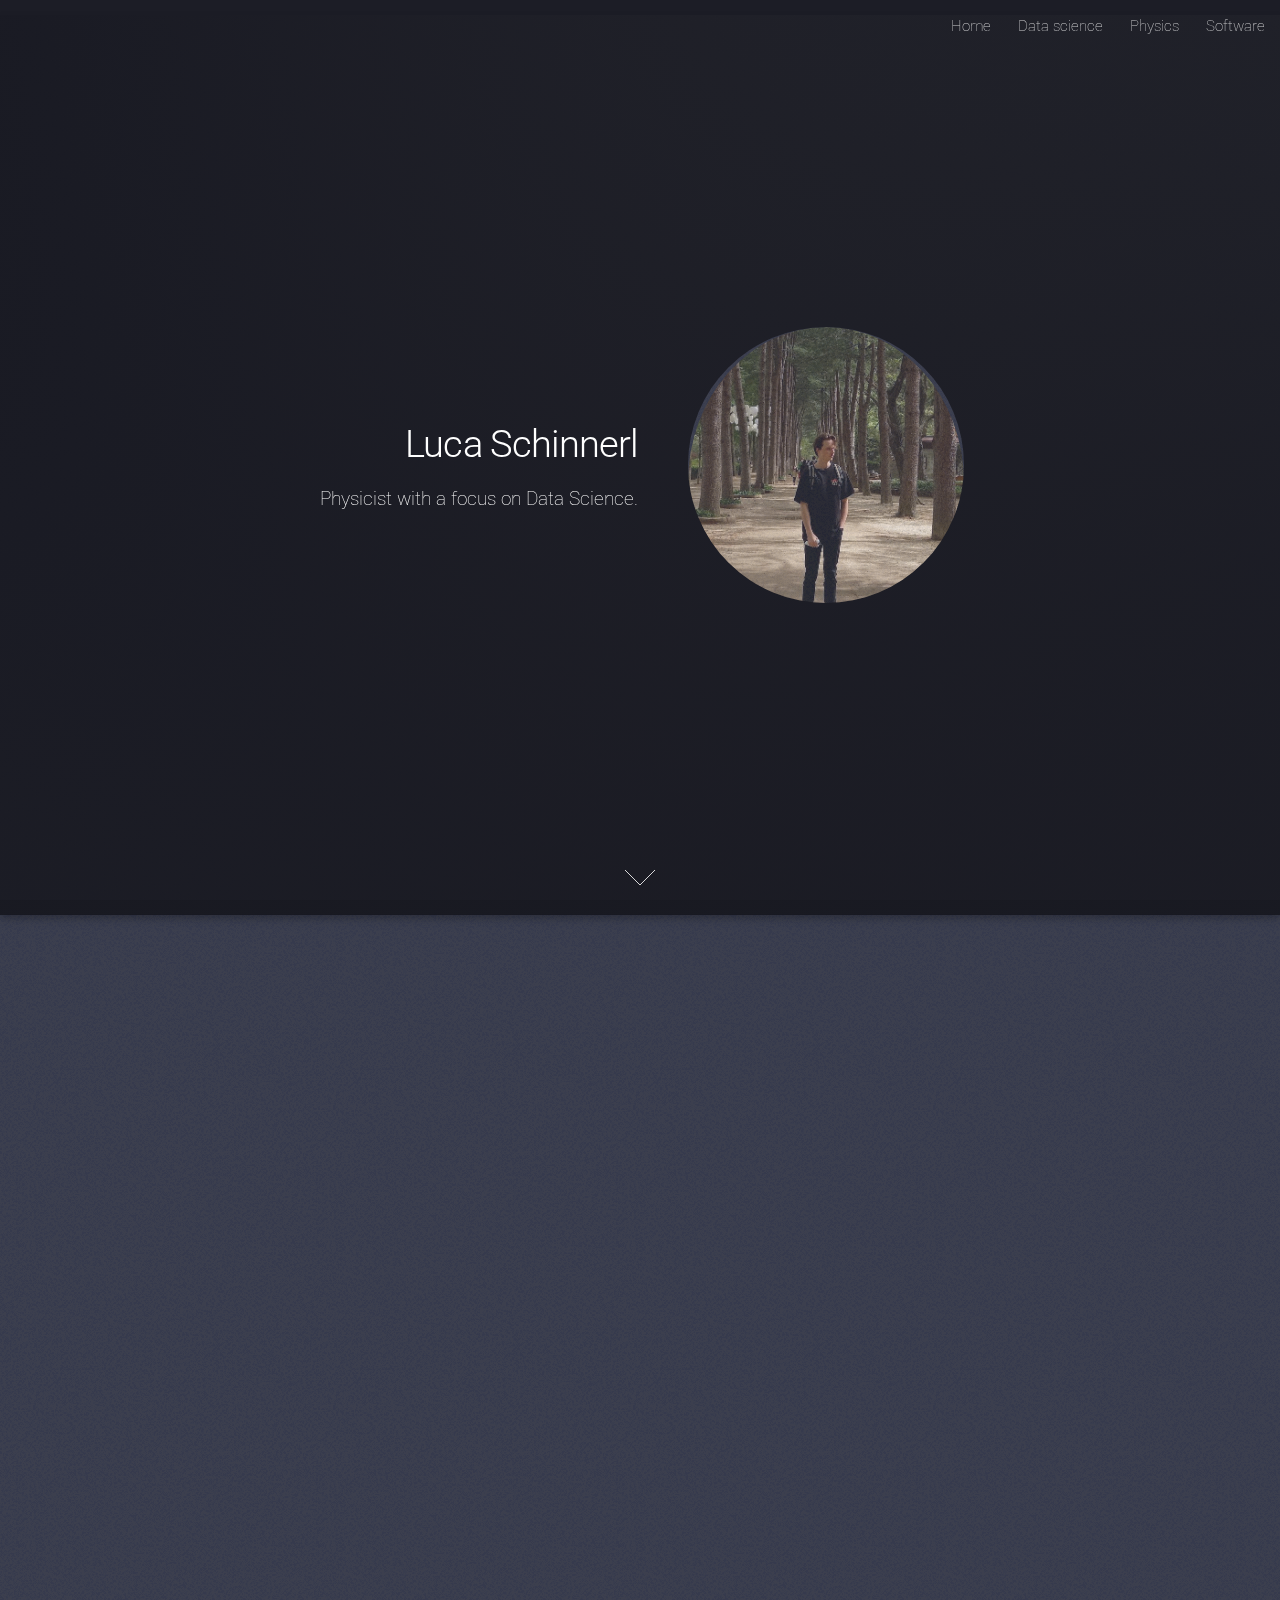
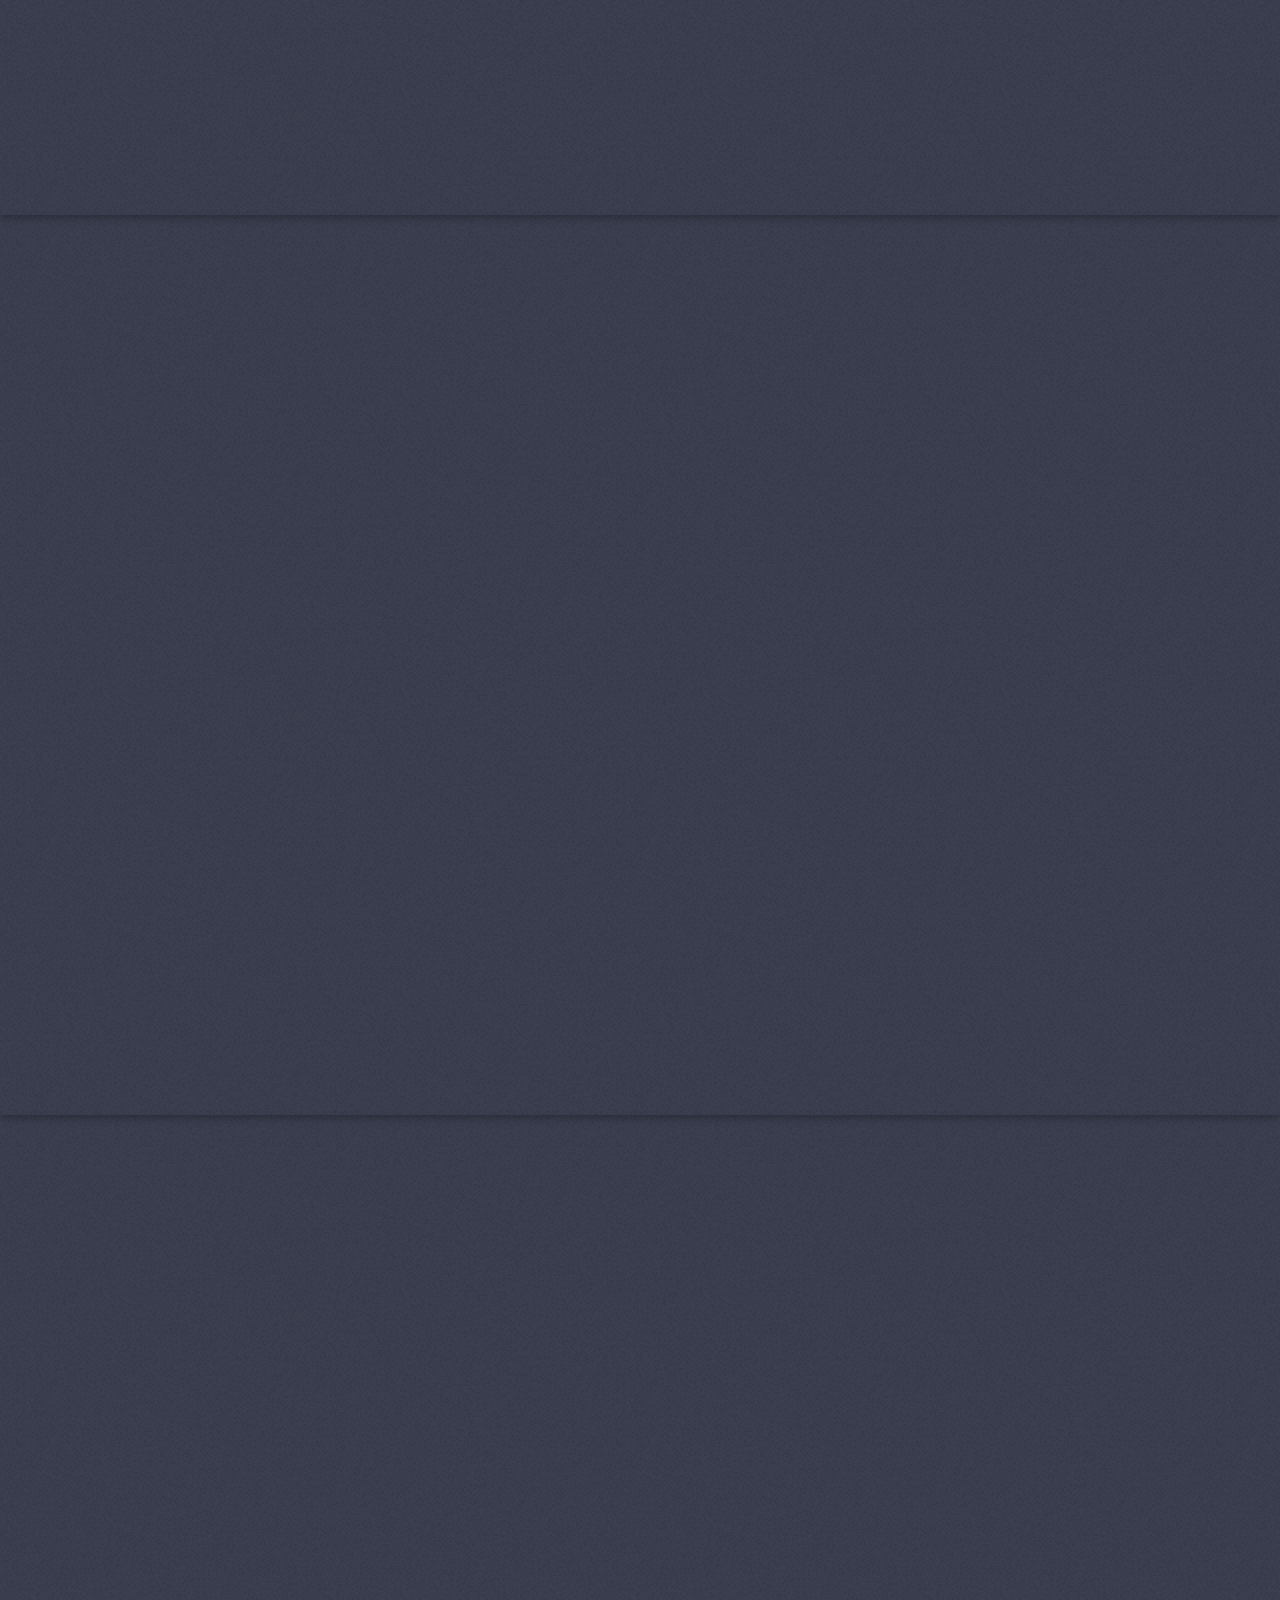
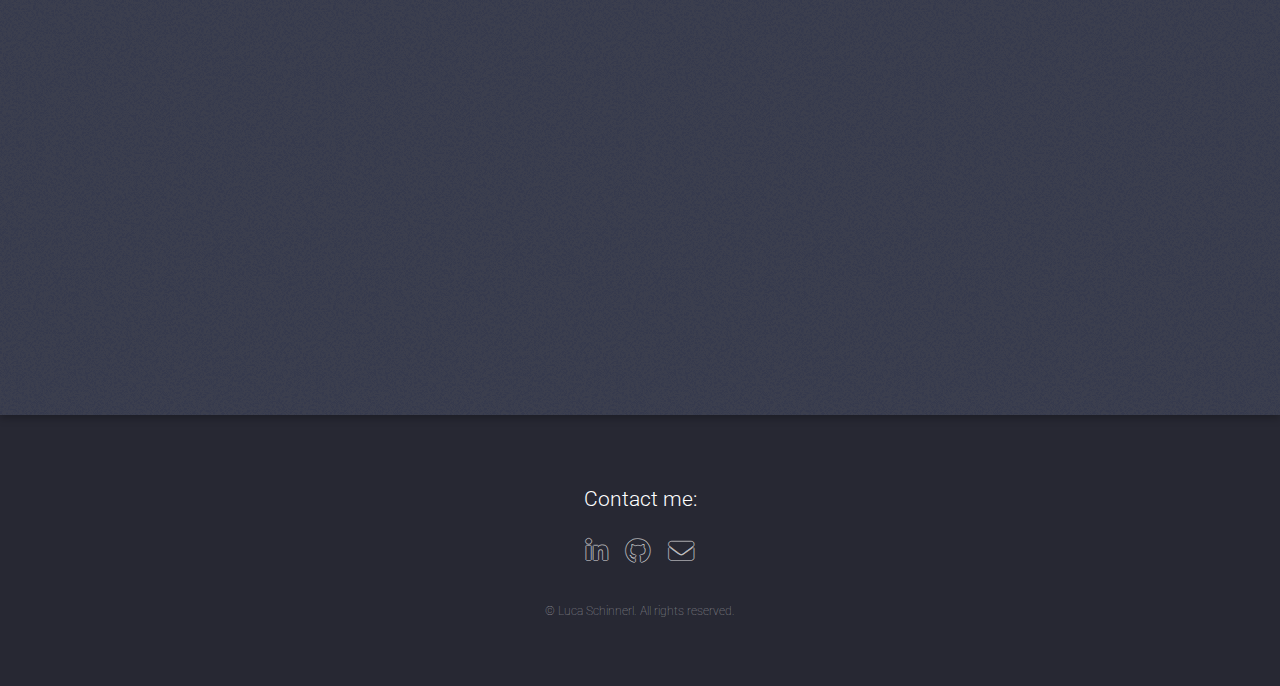
==== commit 363137a3: "fixed errors" ====
--- a/index.html
+++ b/index.html
@@ -12,7 +12,7 @@
 		<link rel="stylesheet" href="assets/css/main.css" />
 		<noscript><link rel="stylesheet" href="assets/css/noscript.css" /></noscript>
 		<link rel="icon" href="images/tablogo.png">
-		<h1><a href="#" id="logo">Home</a></h1>
+		<h1><a href="#" id="logo"></a></h1>
 	</head>
 	<body class="is-preload landing">
 		<div id="page-wrapper">
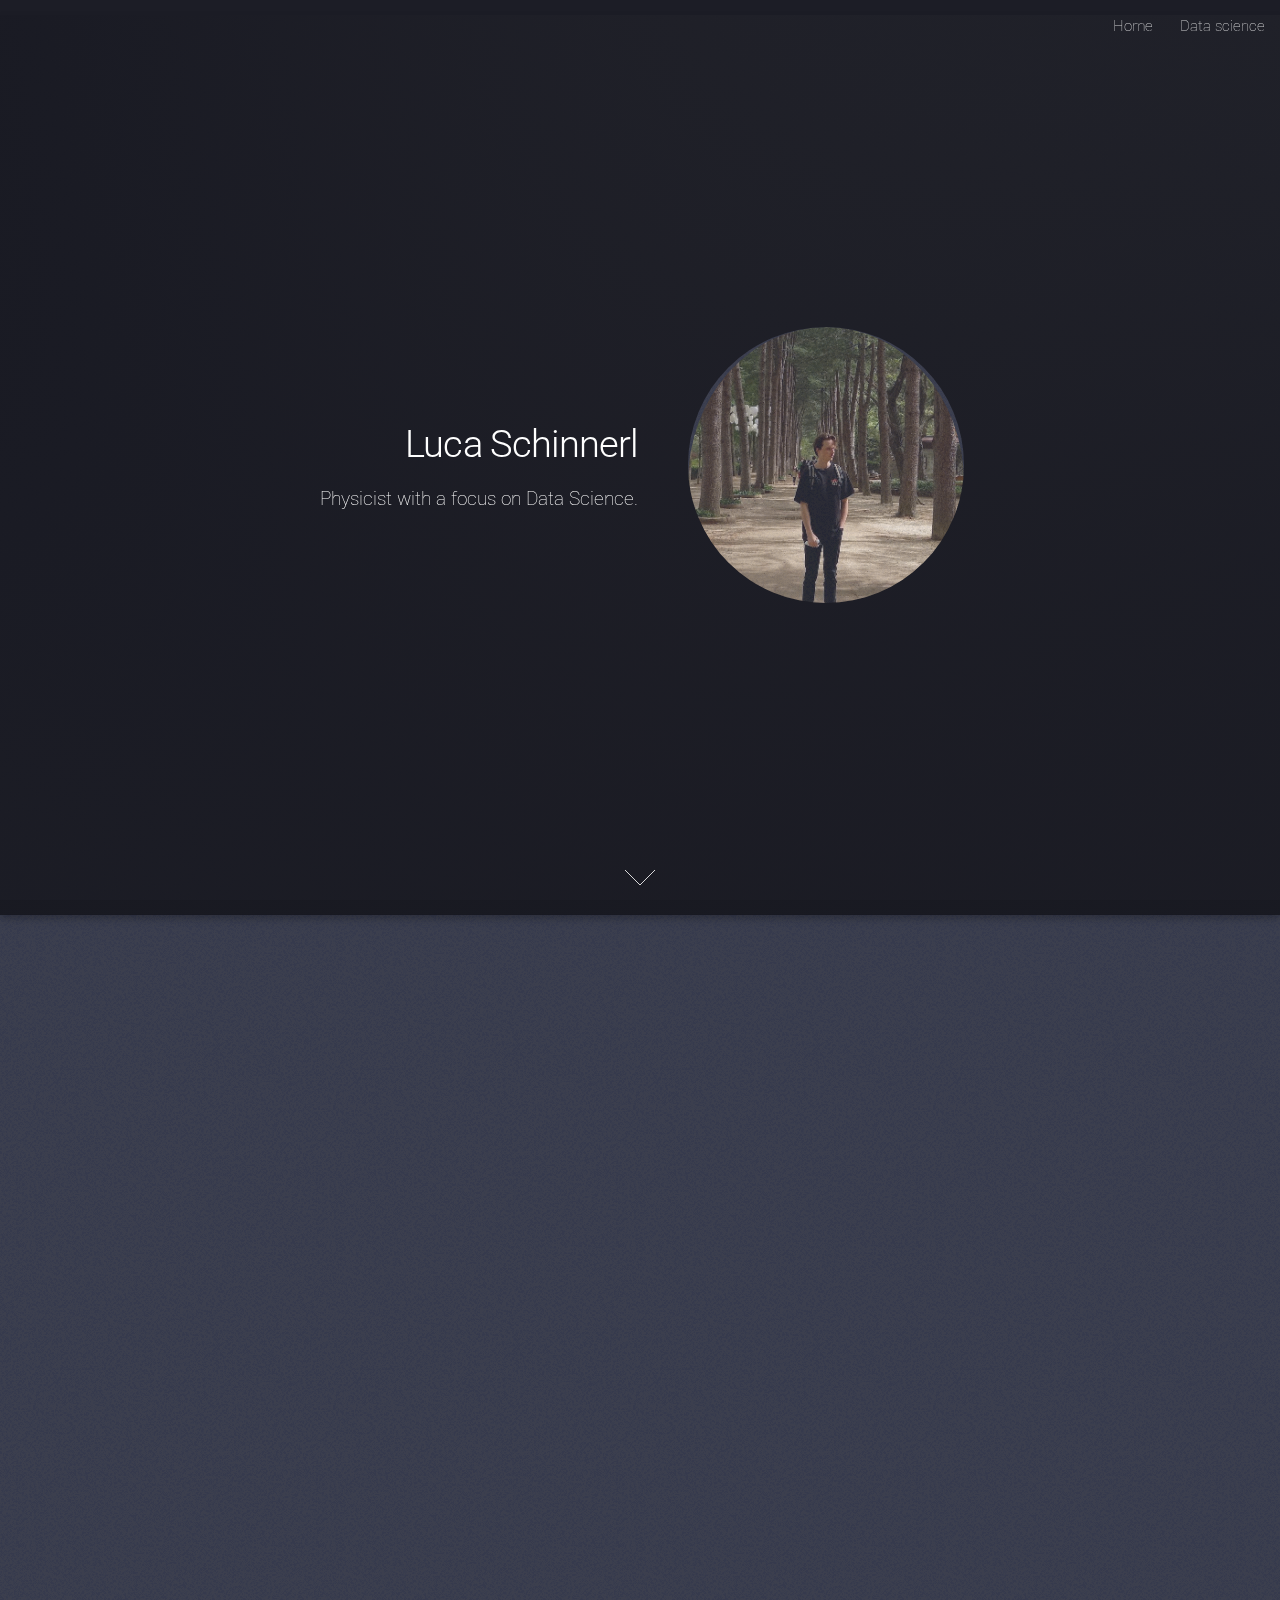
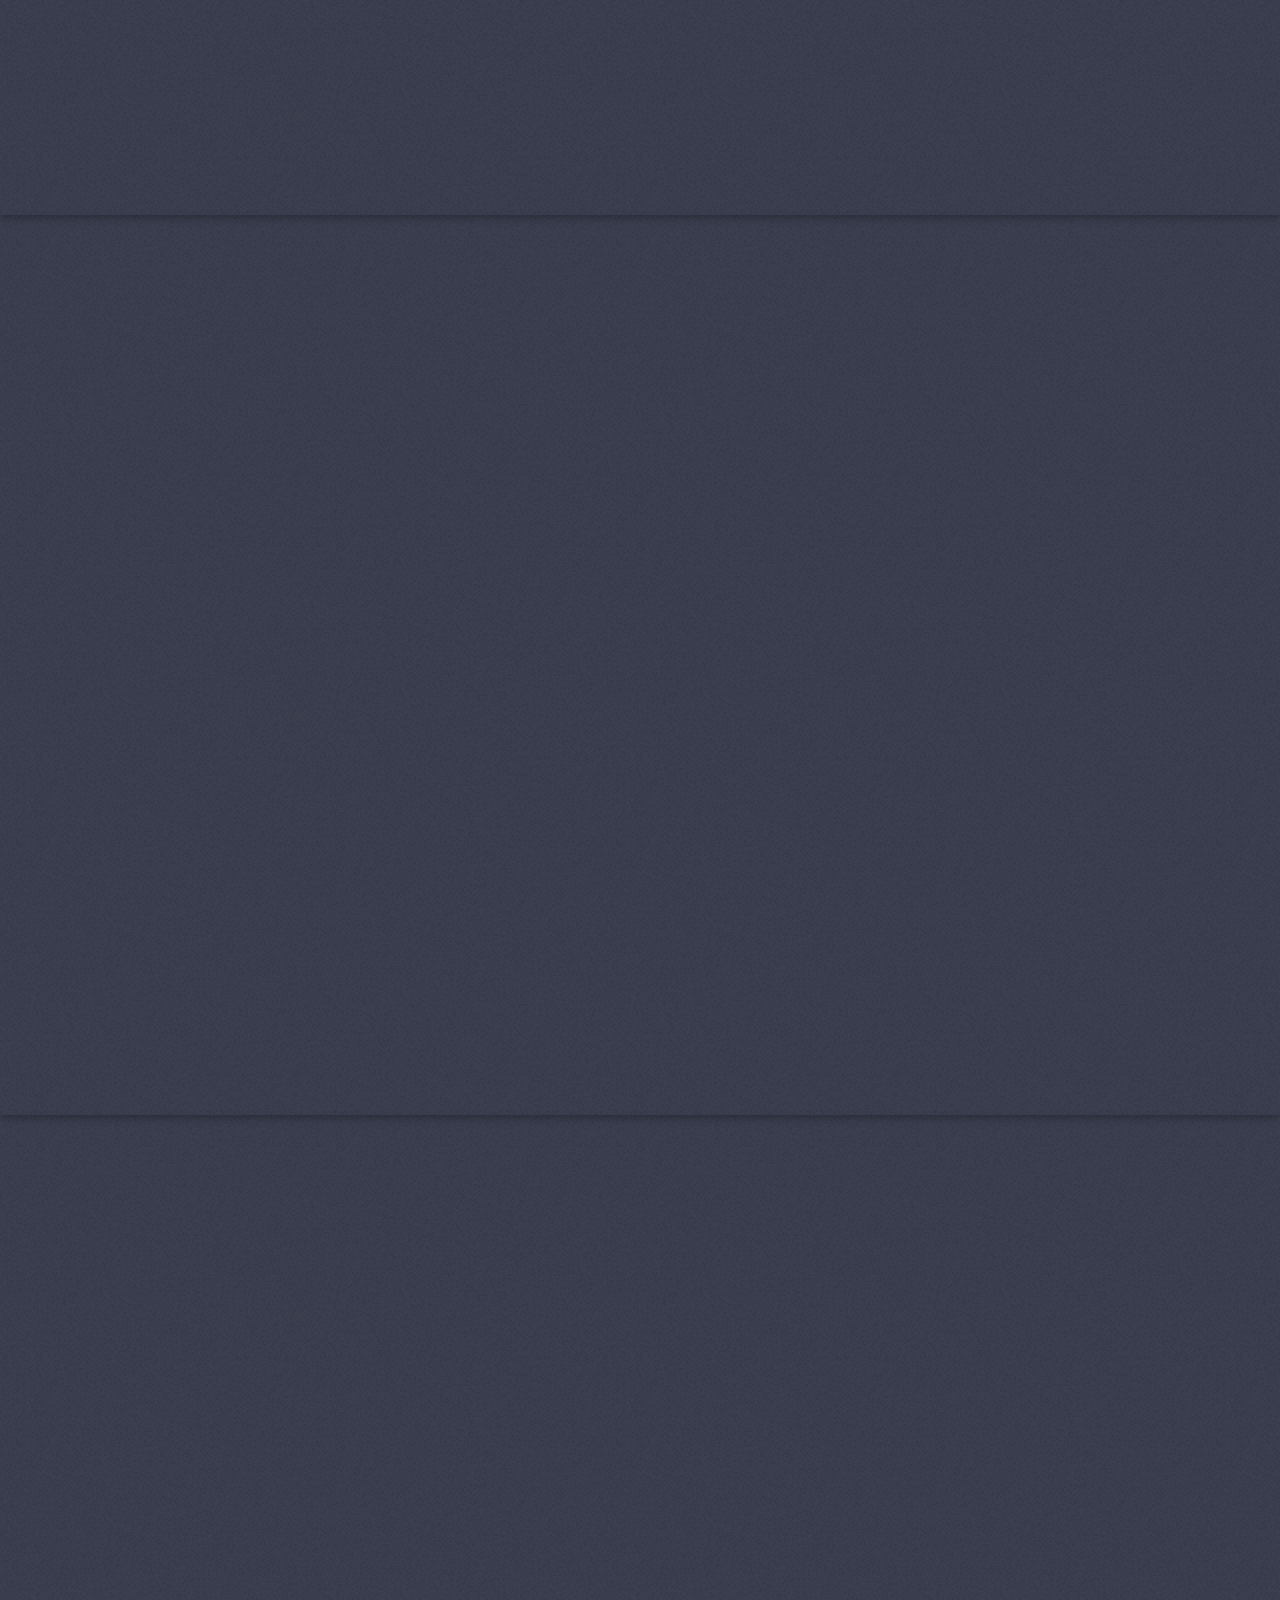
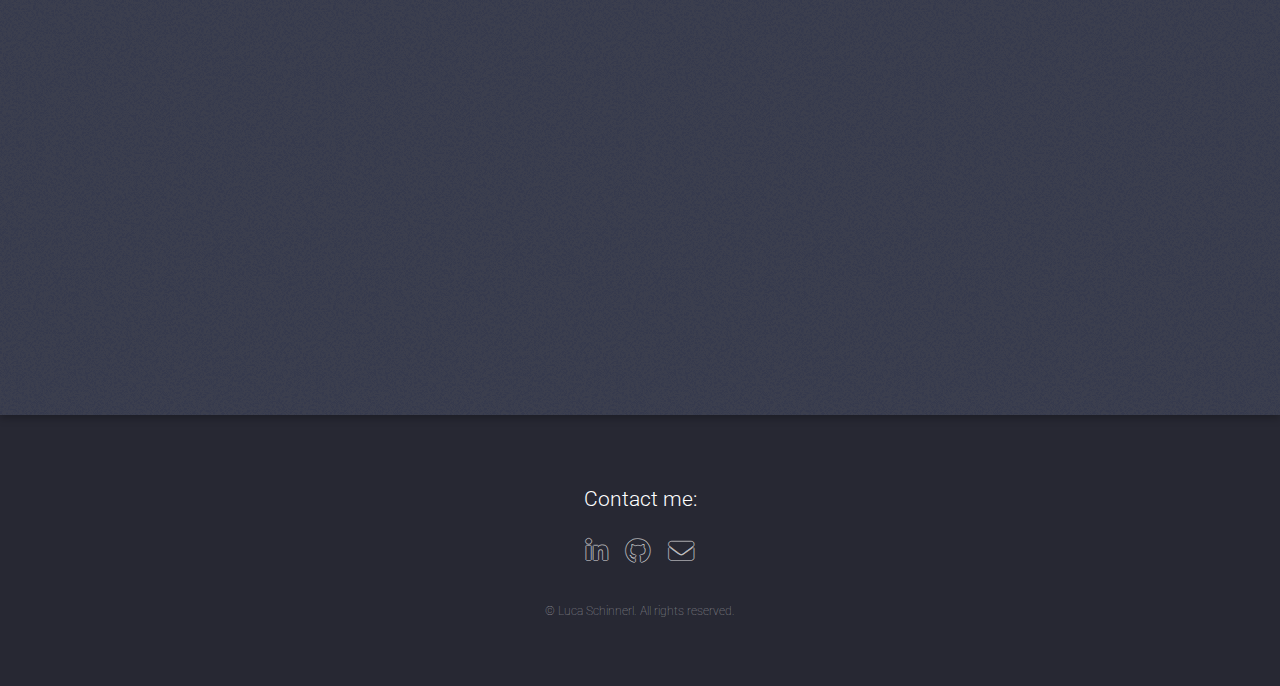
==== commit 1c53f3a5: "fixed hyperlinks" ====
--- a/index.html
+++ b/index.html
@@ -23,8 +23,8 @@
 						<ul>
 							<li><a href="index.html">Home</a></li>
 							<li><a href="datascience.html">Data science</a></li>
-							<li><a href="Physics.html">Physics</a></li>
-							<li><a href="Software.html">Software</a></li>
+							<!-- <li><a href="Physics.html">Physics</a></li>
+							<li><a href="Software.html">Software</a></li> -->
 
 
 						</ul>
@@ -61,9 +61,9 @@
 								</div>
 								<div class="col-4 col-12-medium">
 									<p>My interested in data science began in my final year of my bachelors degree.
-										Through the Erasmus+ scholarshop I had the opportunity to visit the Catholic University of Leuven. Here I was introduced to Monte Carlo Simulations and its applications to statistical physics.
-										Additionally, I studied applications of machine learning to solve equations in quantum many body problems.
-										I deepened my knowledge in the application of artificall intellgence in the insurance sector while working for KPMG.
+										Through the Erasmus+ scholarship I had the opportunity to visit the Catholic University of Leuven. Here I was introduced to Monte Carlo Simulations and its applications to statistical physics.
+										Additionally, I studied applications of machine learning to solve equations in quantum many body physics.
+										I deepened my knowledge in the application of artificial intelligence in the insurance sector while working for KPMG.
 
 
 
@@ -94,16 +94,16 @@
 							<h2>Physics</h2>
 							<p>Knowledge and specialisations</p>
 						</header>
-						<ul class="actions">
+						<!-- <ul class="actions">
 							<li><a href="Physics.html" class="button">Learn More</a></li>
-						</ul>
+						</ul> -->
 							<p>
 								I started studying physics in 2016. Only in my third year I was able to specialise in theoretical 
 								
-								and computatoinal physics. 
+								and computational physics. 
 								
 								For my bachelors thesis I completed some research in Quantum Field Theory. 
-								This gave me a good foundation to specialise in particale physics in my graduate studies. 
+								This gave me a good foundation to specialise in particle physics for my graduate studies. 
 								Currently I am investigating events that were measured at the Belle II experiment that might lead to new physics beyond 
 								the established standard model of today.
 
@@ -121,16 +121,16 @@
 							<h2>Software development</h2>
 							<p>Some small software projects.</p>
 						</header>
-						<ul class="actions">
+						<!-- <ul class="actions">
 							<li><a href="#" class="button">Learn More</a></li>
-						</ul>
+						</ul> -->
 						<p>
-						Living in Korea, both of my roomates were computer science students. 
-						Talking to them about their experiences, I understood how important it is to be able to program in multiple different languages
+						Living in Korea, both of my roommates were computer science students. 
+						Talking to them, I understood how important it is to be able to program in multiple different languages
 						and that there are major benefits in understanding how exactly these work. 
-						To help me better make sense of this, I decided to complete a few smaller projects in with a variety of programming languages.
+						To help me better make sense of this, I decided to complete a few smaller projects with a variety of programming languages (mainly python, rust and C++).
 						I have also switched from using Mac OS as my main operating system to Arch Linux. 
-						This helped a tremendous amount in giving me a picture of how a operating systems actually works.
+						This helped a tremendous amount in giving me a broad overview of how an operating systems actually works.
 						</p>
 
 					</div>
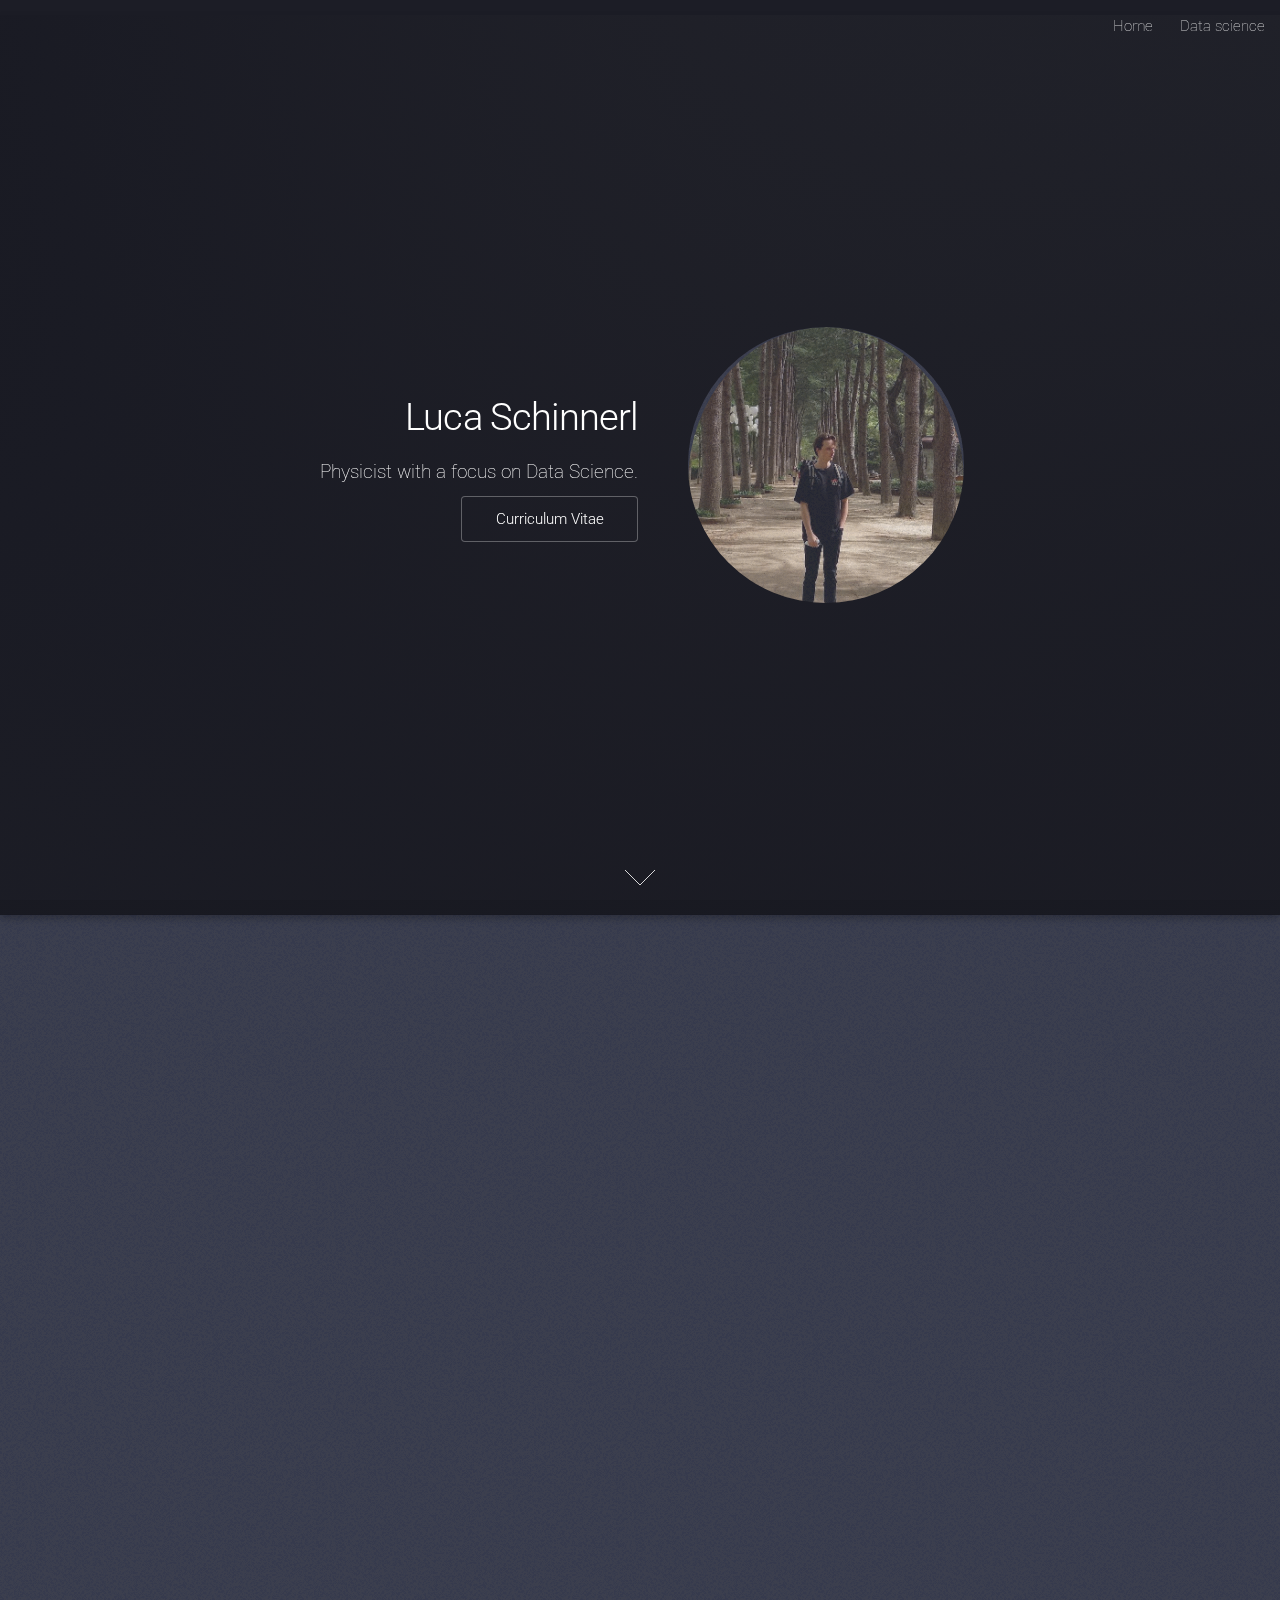
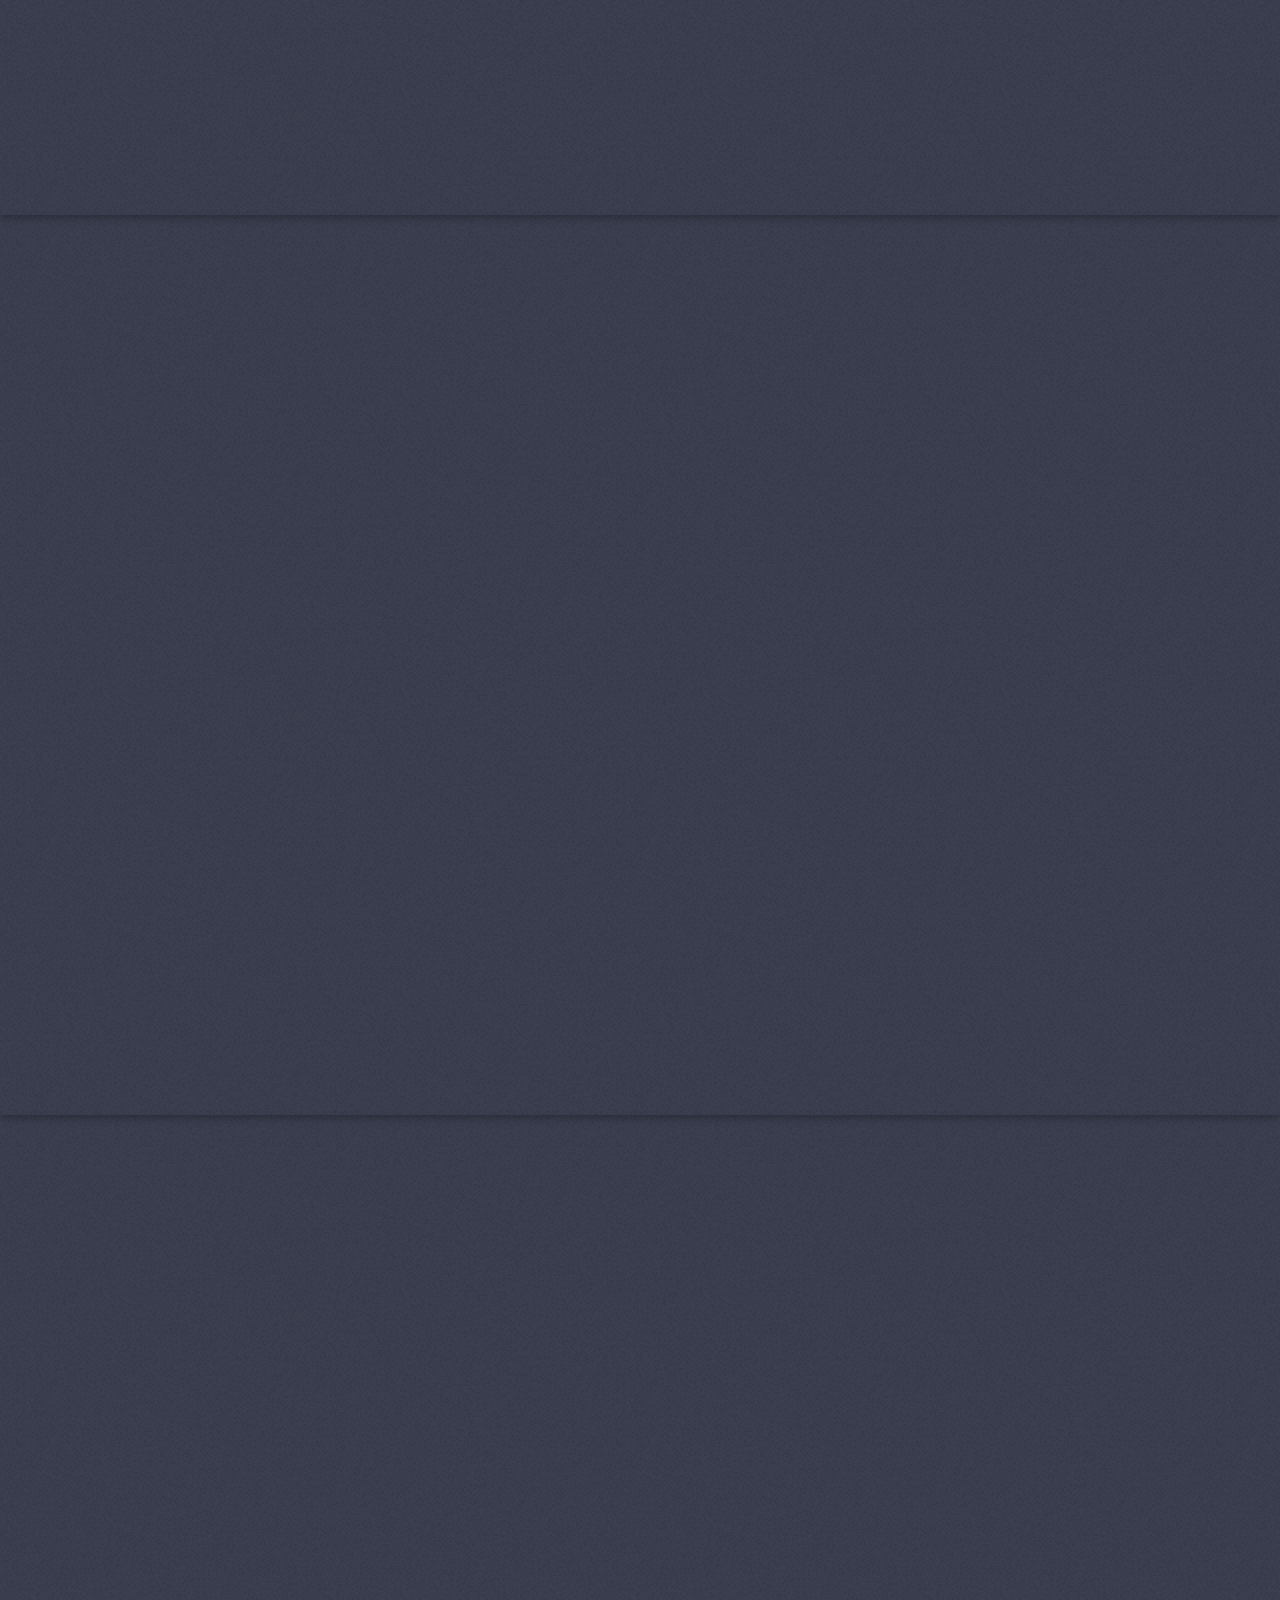
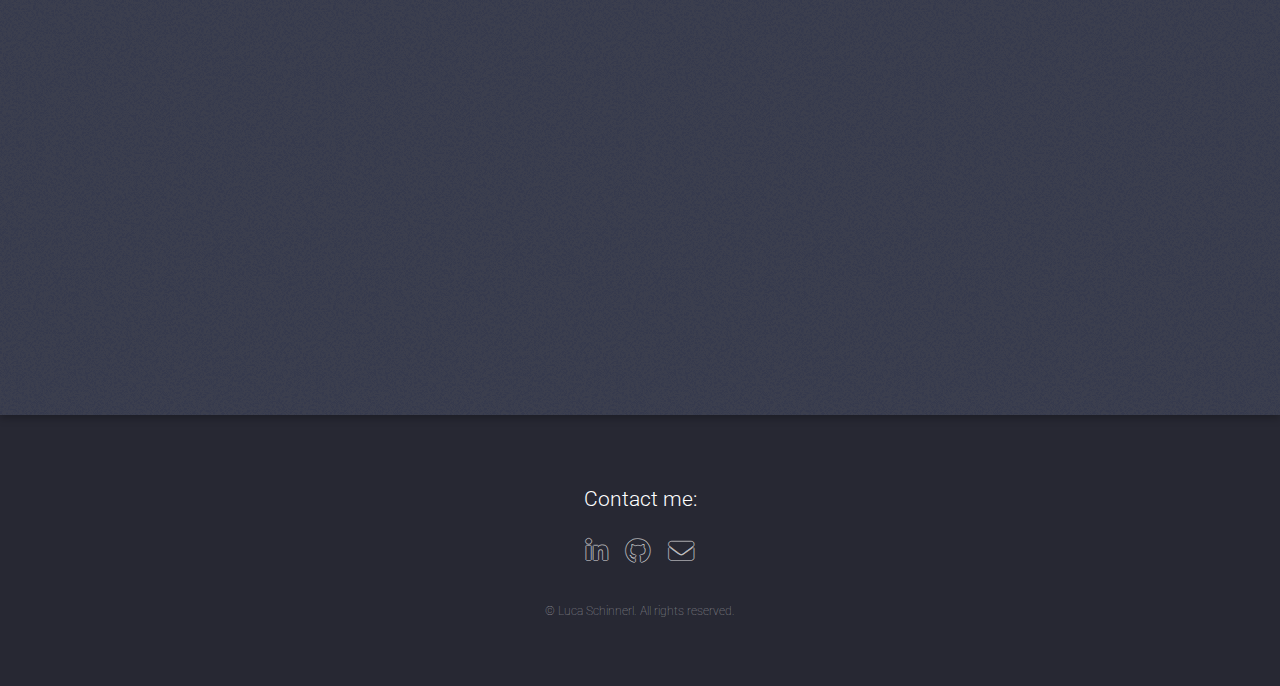
==== commit 20e52954: "Added cv" ====
--- a/index.html
+++ b/index.html
@@ -12,6 +12,8 @@
 		<link rel="stylesheet" href="assets/css/main.css" />
 		<noscript><link rel="stylesheet" href="assets/css/noscript.css" /></noscript>
 		<link rel="icon" href="images/tablogo.png">
+		<meta name="google-site-verification" content="tBdz20DvNFM1pjHSUAg0HOtRLgfgBAp0lWAFoPFEJTQ" />
+
 		<h1><a href="#" id="logo"></a></h1>
 	</head>
 	<body class="is-preload landing">
@@ -37,6 +39,7 @@
 						<header>
 							<h2>Luca Schinnerl</h2>
 							<p>Physicist with a focus on Data Science.</p>
+							<p><a href="PDF/CV_Luca_Schinnerl.pdf" class="button">Curriculum Vitae</a></p>
 						</header>
 						<span class="image"><img src="images/pic01.jpg" alt="" /></span>
 					</div>
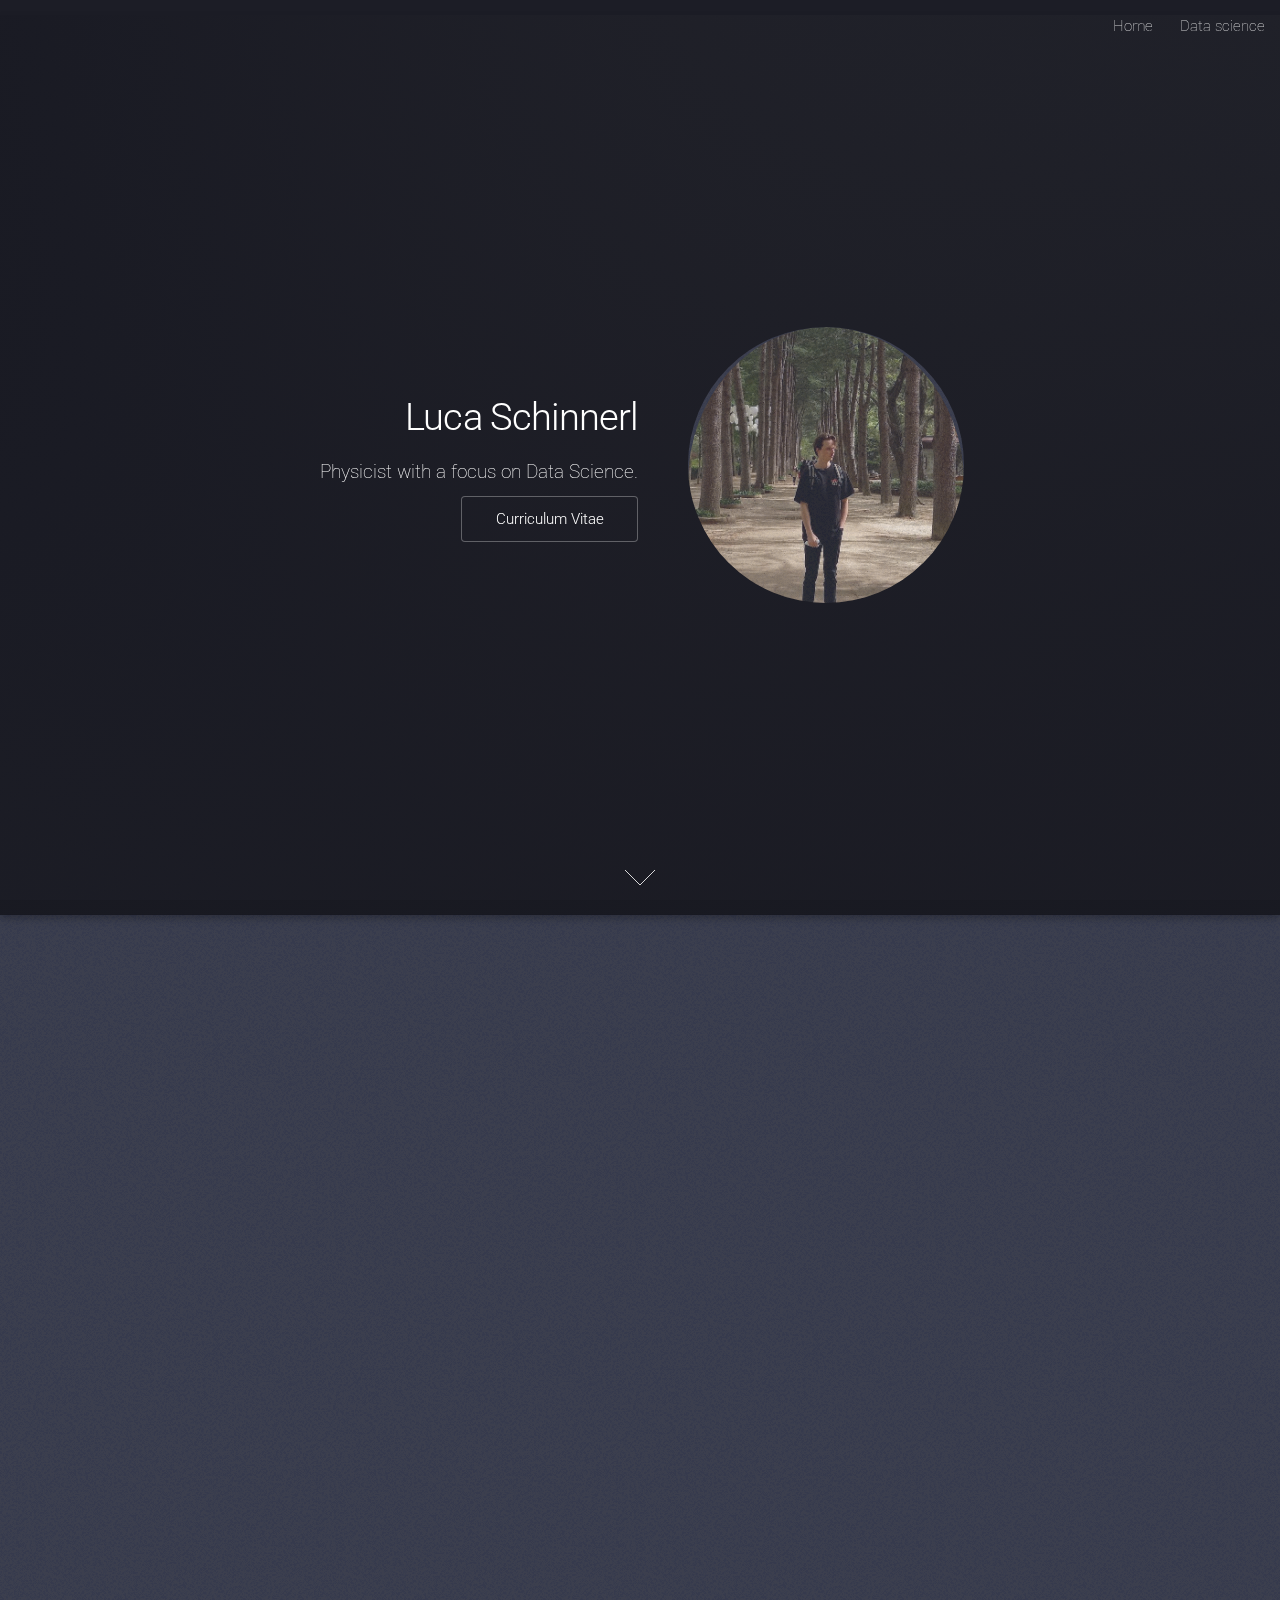
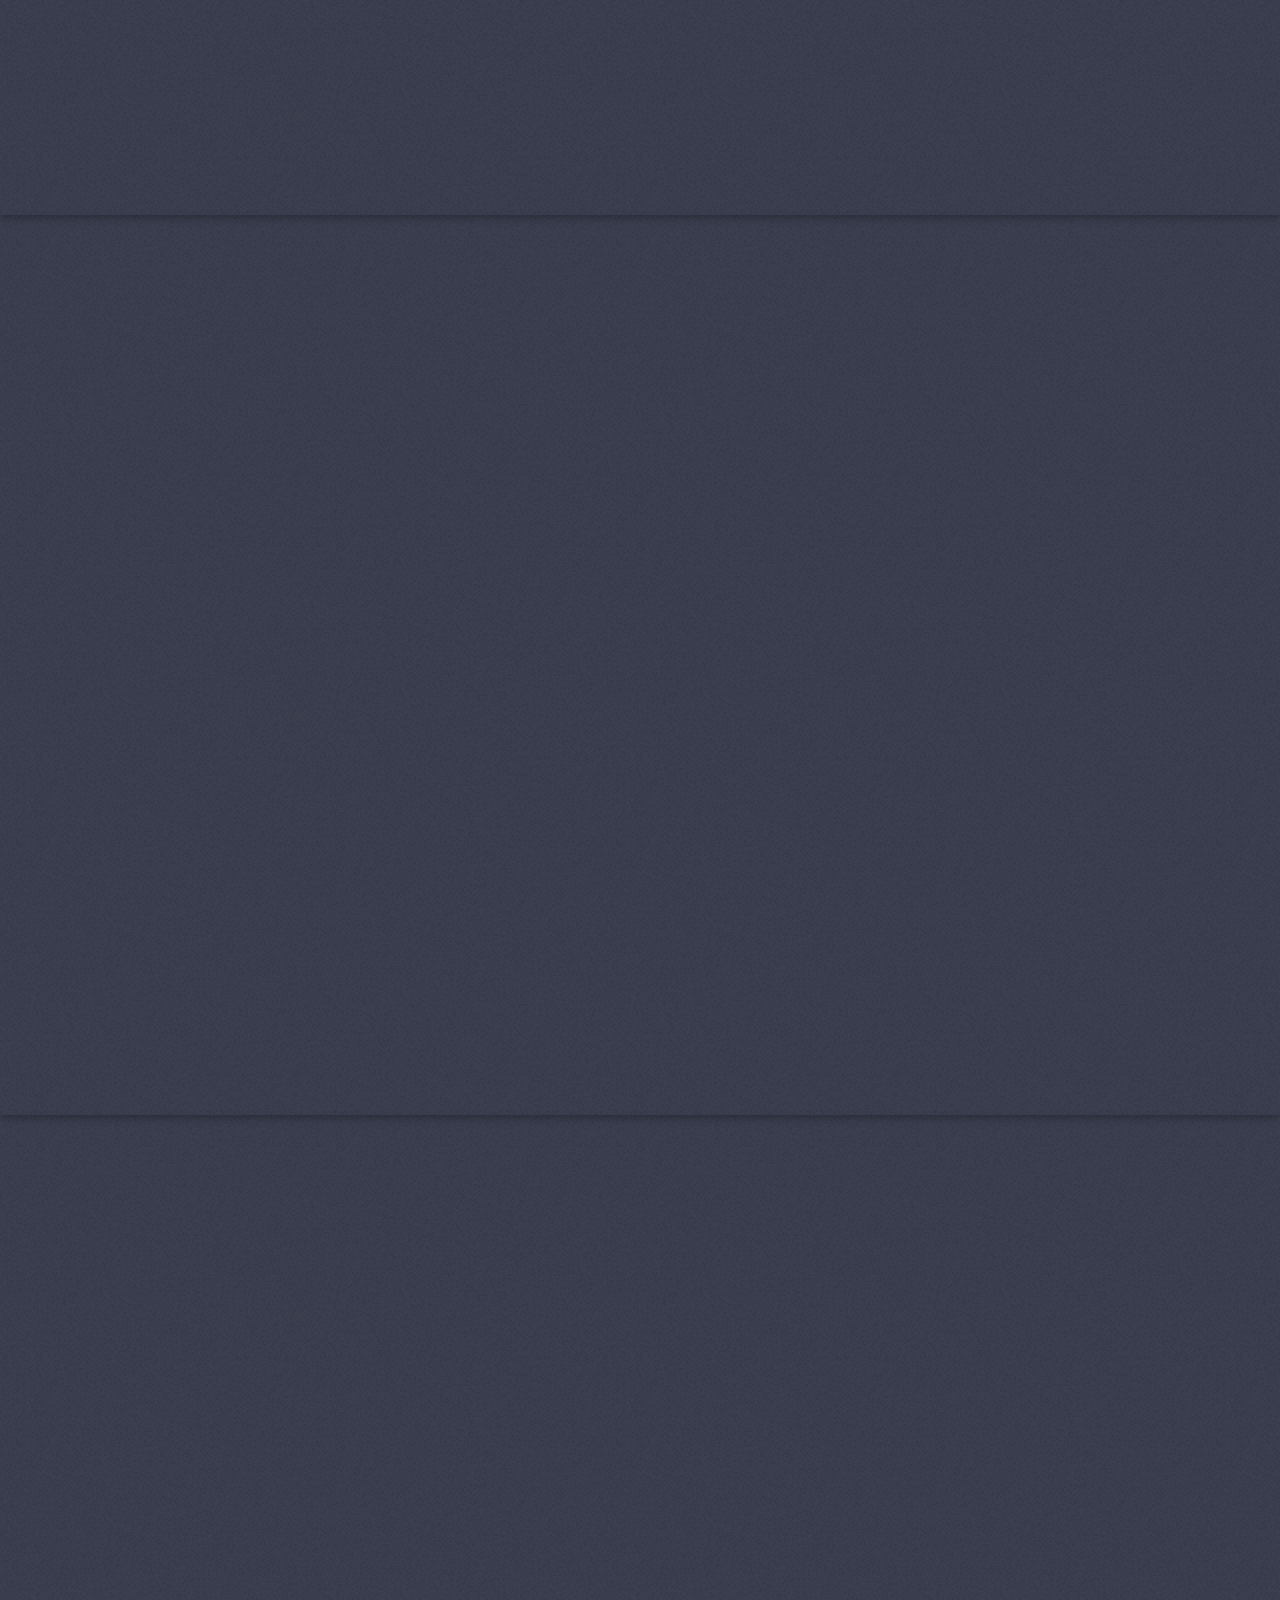
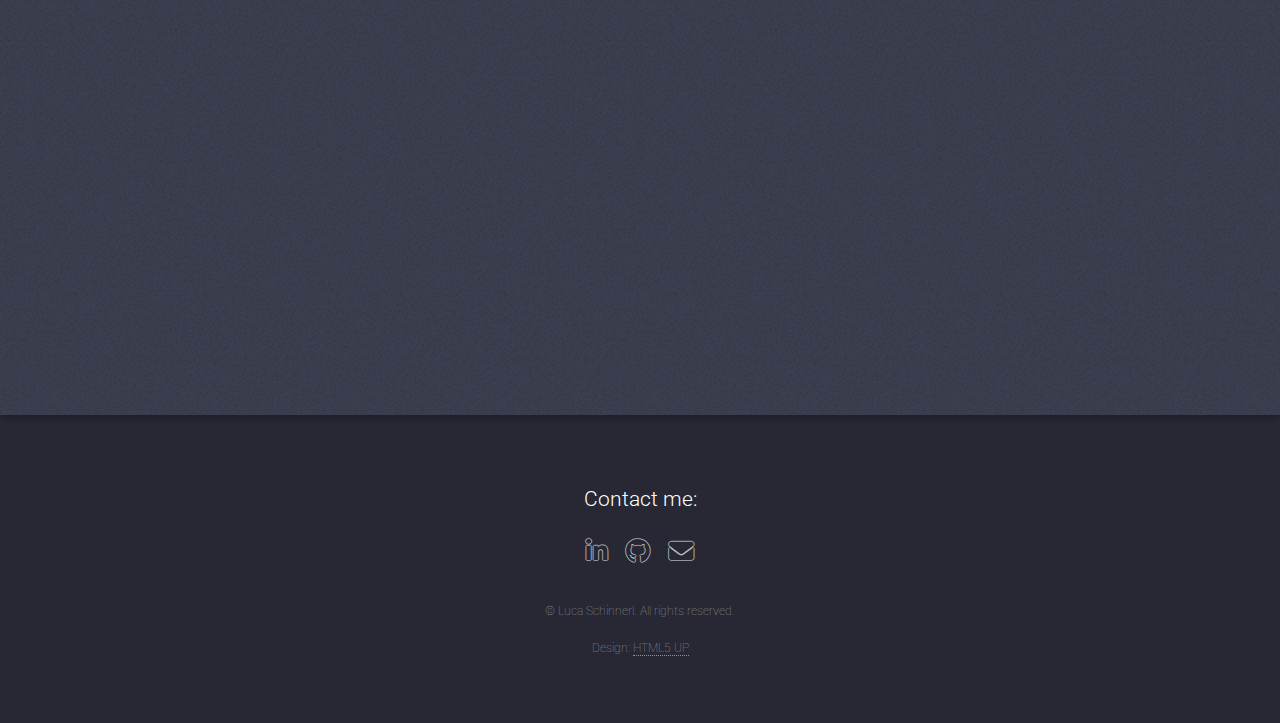
==== commit 224b1ac7: "Updated copyright" ====
--- a/index.html
+++ b/index.html
@@ -152,7 +152,11 @@
 					</ul>
 					<ul class="copyright">
 						<li>&copy; Luca Schinnerl. All rights reserved.</li>
+						
 					</ul>
+					<ul class="copyright">
+					<li>Design: <a href="http://html5up.net">HTML5 UP</a></li>
+				</ul>
 				</footer>
 
 		</div>
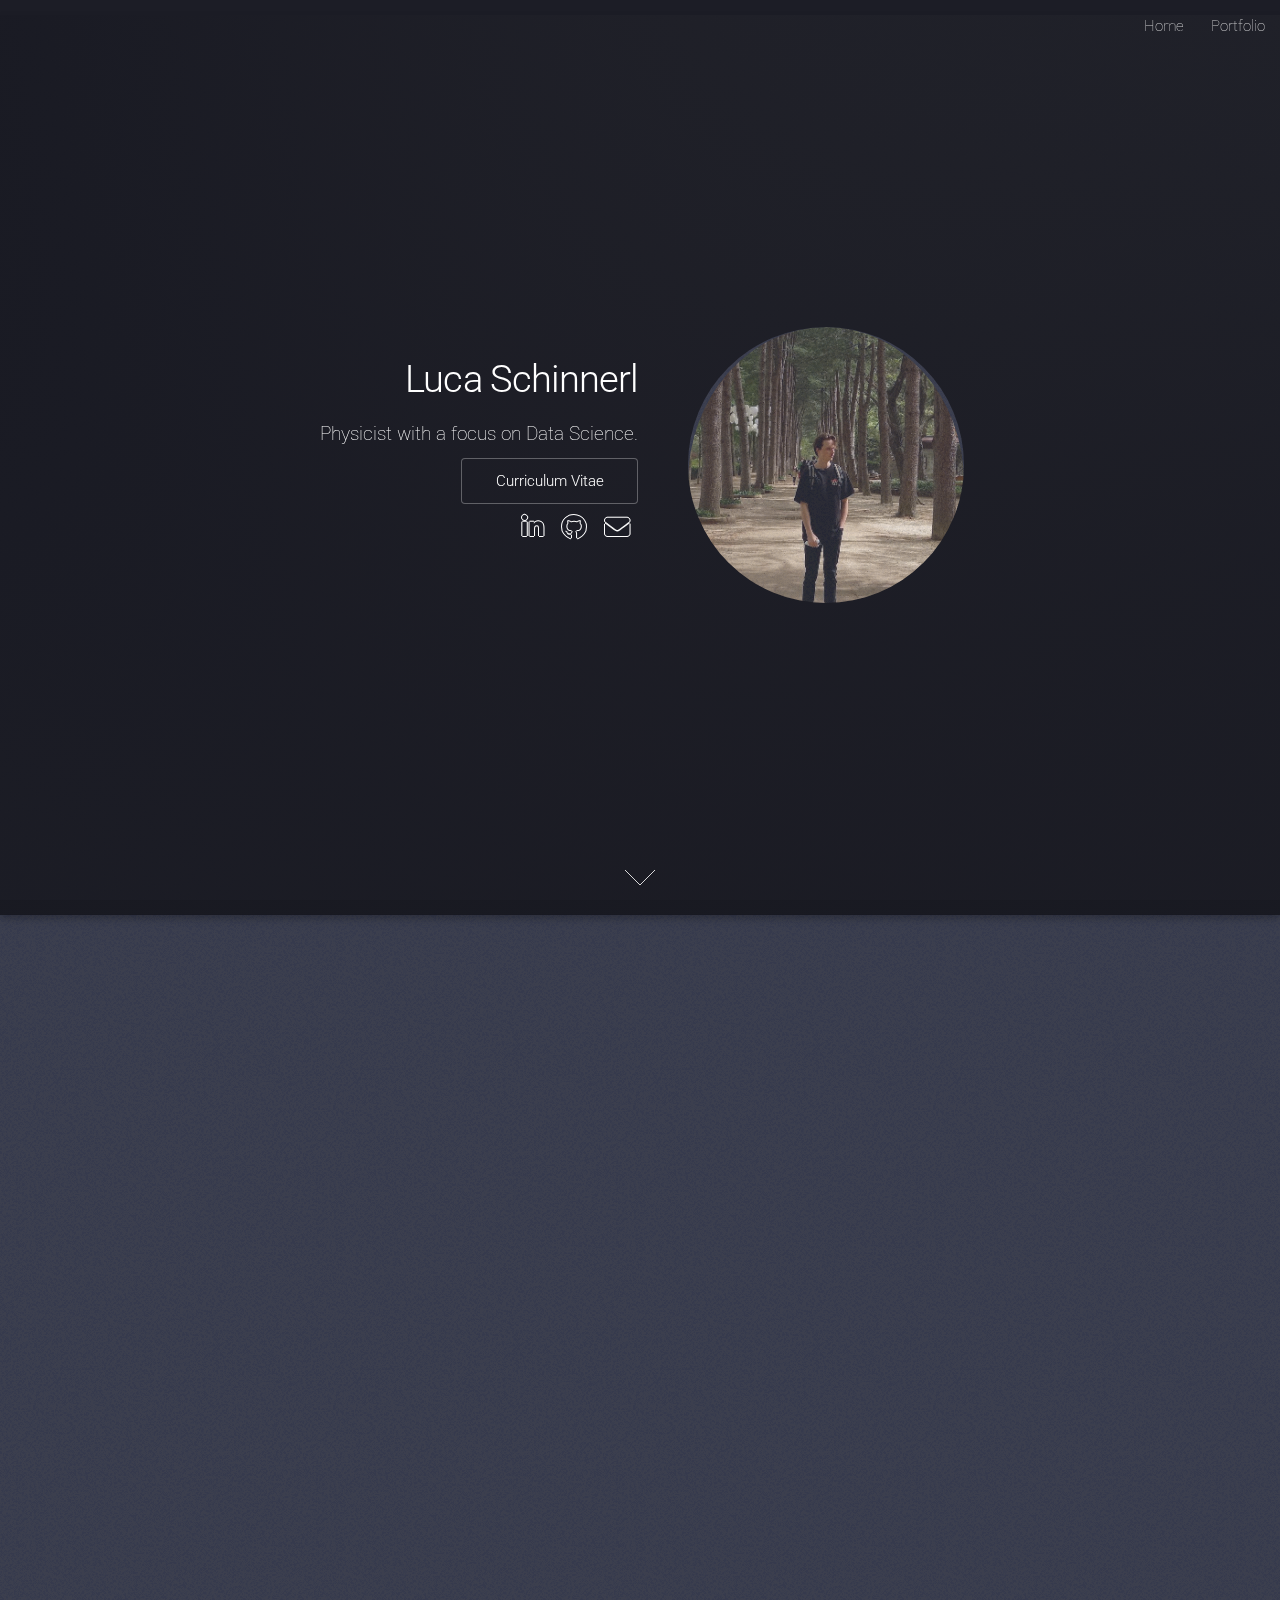
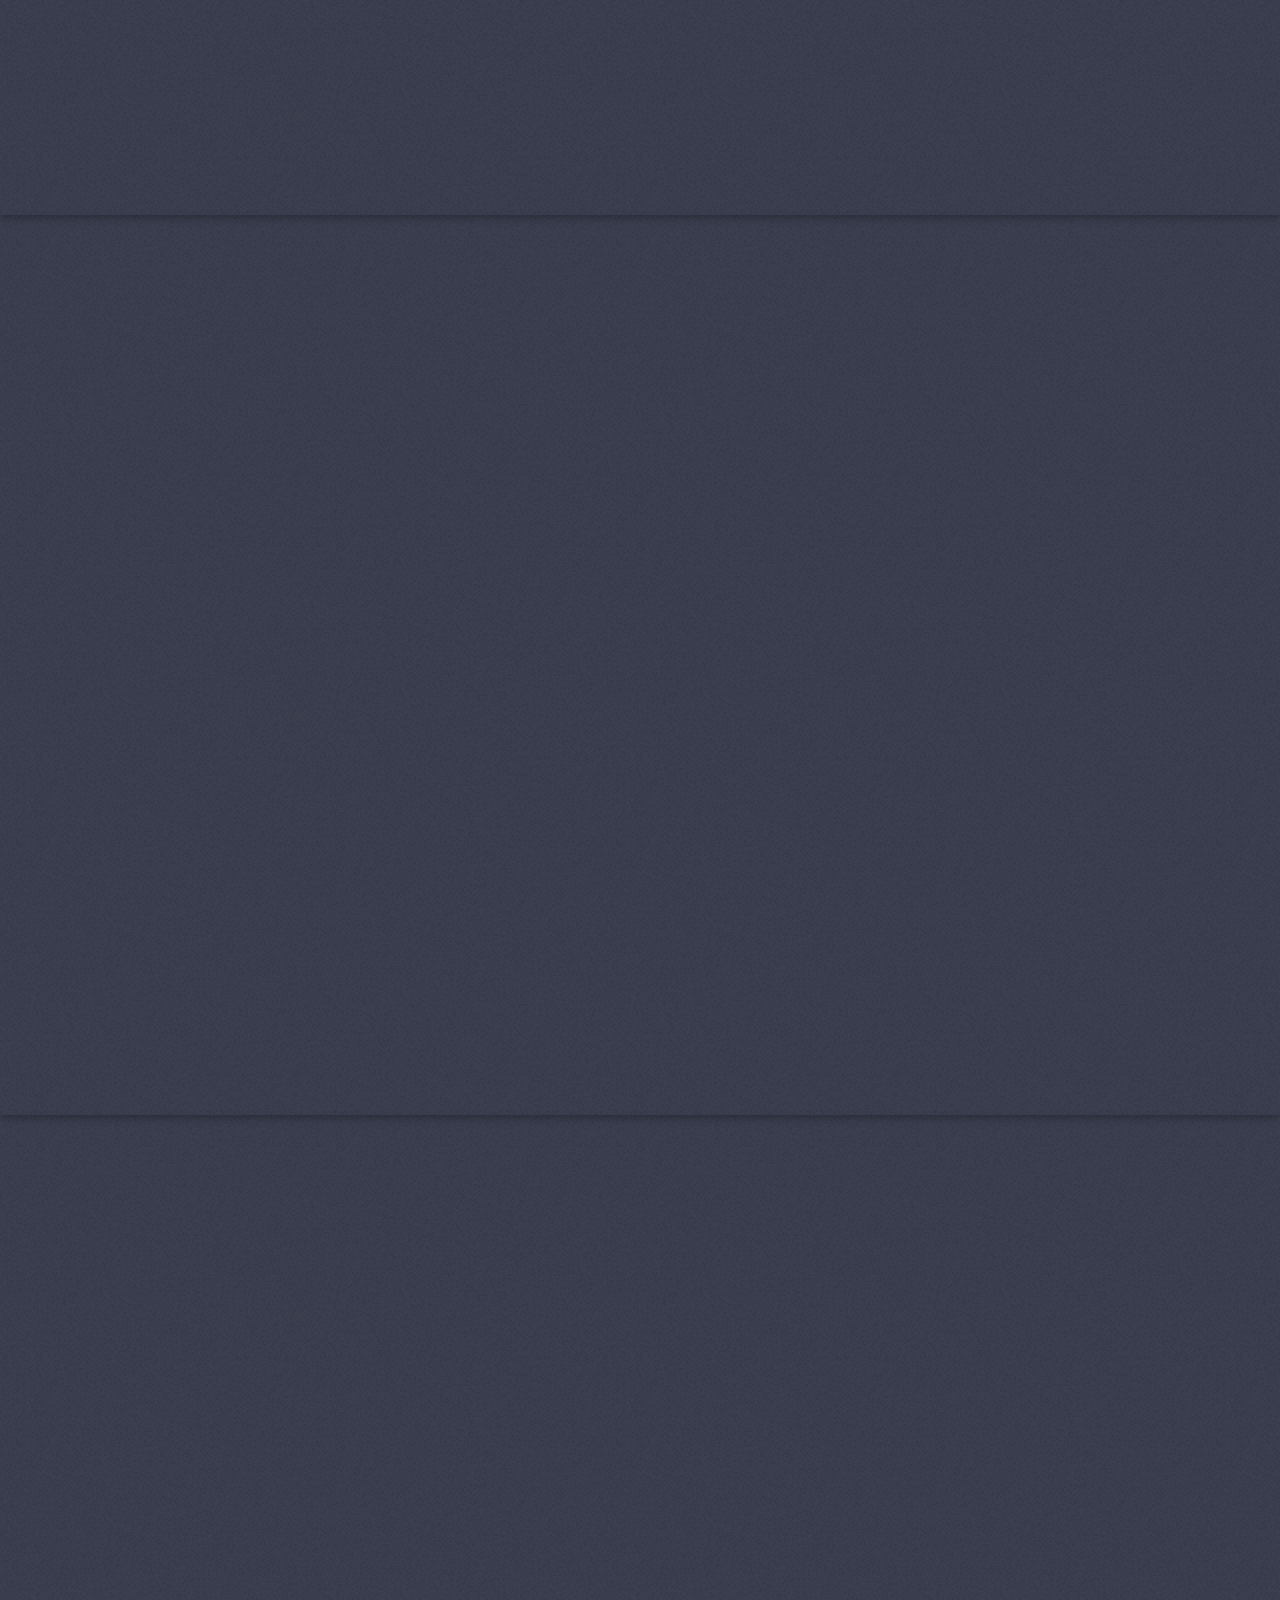
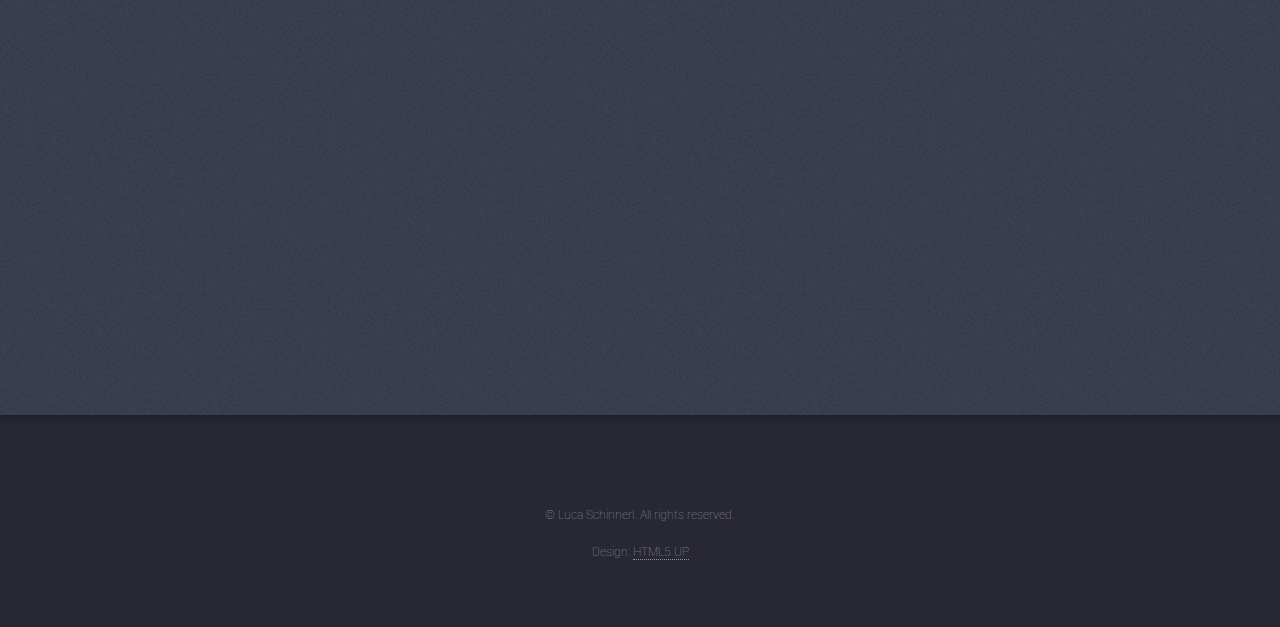
==== commit 2ae2de9c: "Added SBS to portfolio" ====
--- a/index.html
+++ b/index.html
@@ -24,7 +24,7 @@
 					<nav id="nav">
 						<ul>
 							<li><a href="index.html">Home</a></li>
-							<li><a href="datascience.html">Data science</a></li>
+							<li><a href="datascience.html">Portfolio</a></li>
 							<!-- <li><a href="Physics.html">Physics</a></li>
 							<li><a href="Software.html">Software</a></li> -->
 
@@ -40,6 +40,12 @@
 							<h2>Luca Schinnerl</h2>
 							<p>Physicist with a focus on Data Science.</p>
 							<p><a href="PDF/CV_Luca_Schinnerl.pdf" class="button">Curriculum Vitae</a></p>
+							<p></p><p></p><p></p>
+					<ul class="icons">
+						<li><a href="https://www.linkedin.com/in/luca-schinnerl" class="icon brands alt fa-linkedin-in"><span class="label">LinkedIn</span></a></li>
+						<li><a href="https://github.com/LucaSchinnerl" class="icon brands alt fa-github"><span class="label">GitHub</span></a></li>
+						<li><a href="mailto:schinnerl.luca@gmail.com" class="icon solid alt fa-envelope"><span class="label">Email</span></a></li>
+					</ul>
 						</header>
 						<span class="image"><img src="images/pic01.jpg" alt="" /></span>
 					</div>
@@ -58,7 +64,7 @@
 										<p>Projects completed in data science and data analysis</p>
 										
 										<ul class="actions">
-										<li><a href="datascience.html" class="button">Learn More</a></li>
+										<li><a href="datascience.html" class="button">Learn More/Portfolio</a></li>
 										</ul>
 									</header>
 								</div>
@@ -144,19 +150,14 @@
 
 			<!-- Footer -->
 				<footer id="footer">
-					<h3>Contact me:</h3>
-					<ul class="icons">
-						<li><a href="https://www.linkedin.com/in/luca-schinnerl" class="icon brands alt fa-linkedin-in"><span class="label">LinkedIn</span></a></li>
-						<li><a href="https://github.com/LucaSchinnerl" class="icon brands alt fa-github"><span class="label">GitHub</span></a></li>
-						<li><a href="mailto:schinnerl.luca@gmail.com" class="icon solid alt fa-envelope"><span class="label">Email</span></a></li>
-					</ul>
+					
 					<ul class="copyright">
 						<li>&copy; Luca Schinnerl. All rights reserved.</li>
 						
 					</ul>
 					<ul class="copyright">
 					<li>Design: <a href="http://html5up.net">HTML5 UP</a></li>
-				</ul>
+					</ul>
 				</footer>
 
 		</div>
